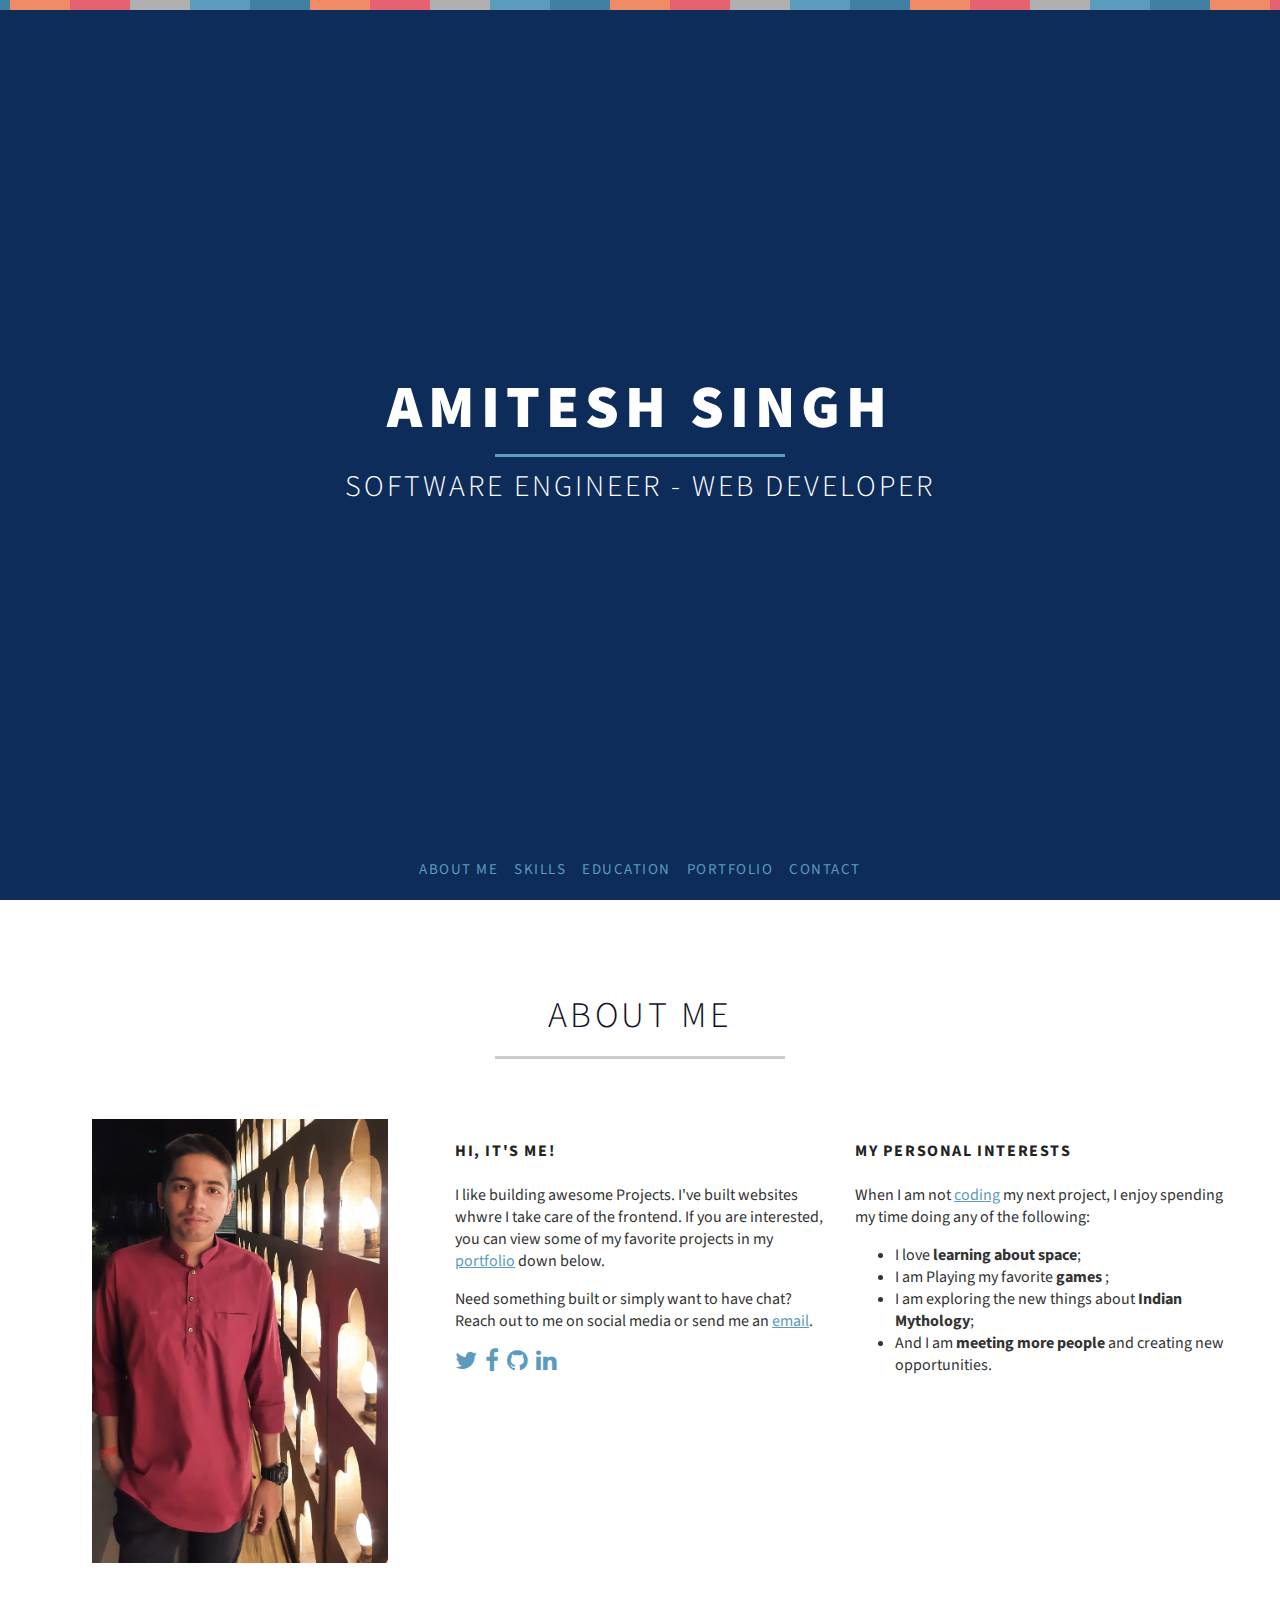
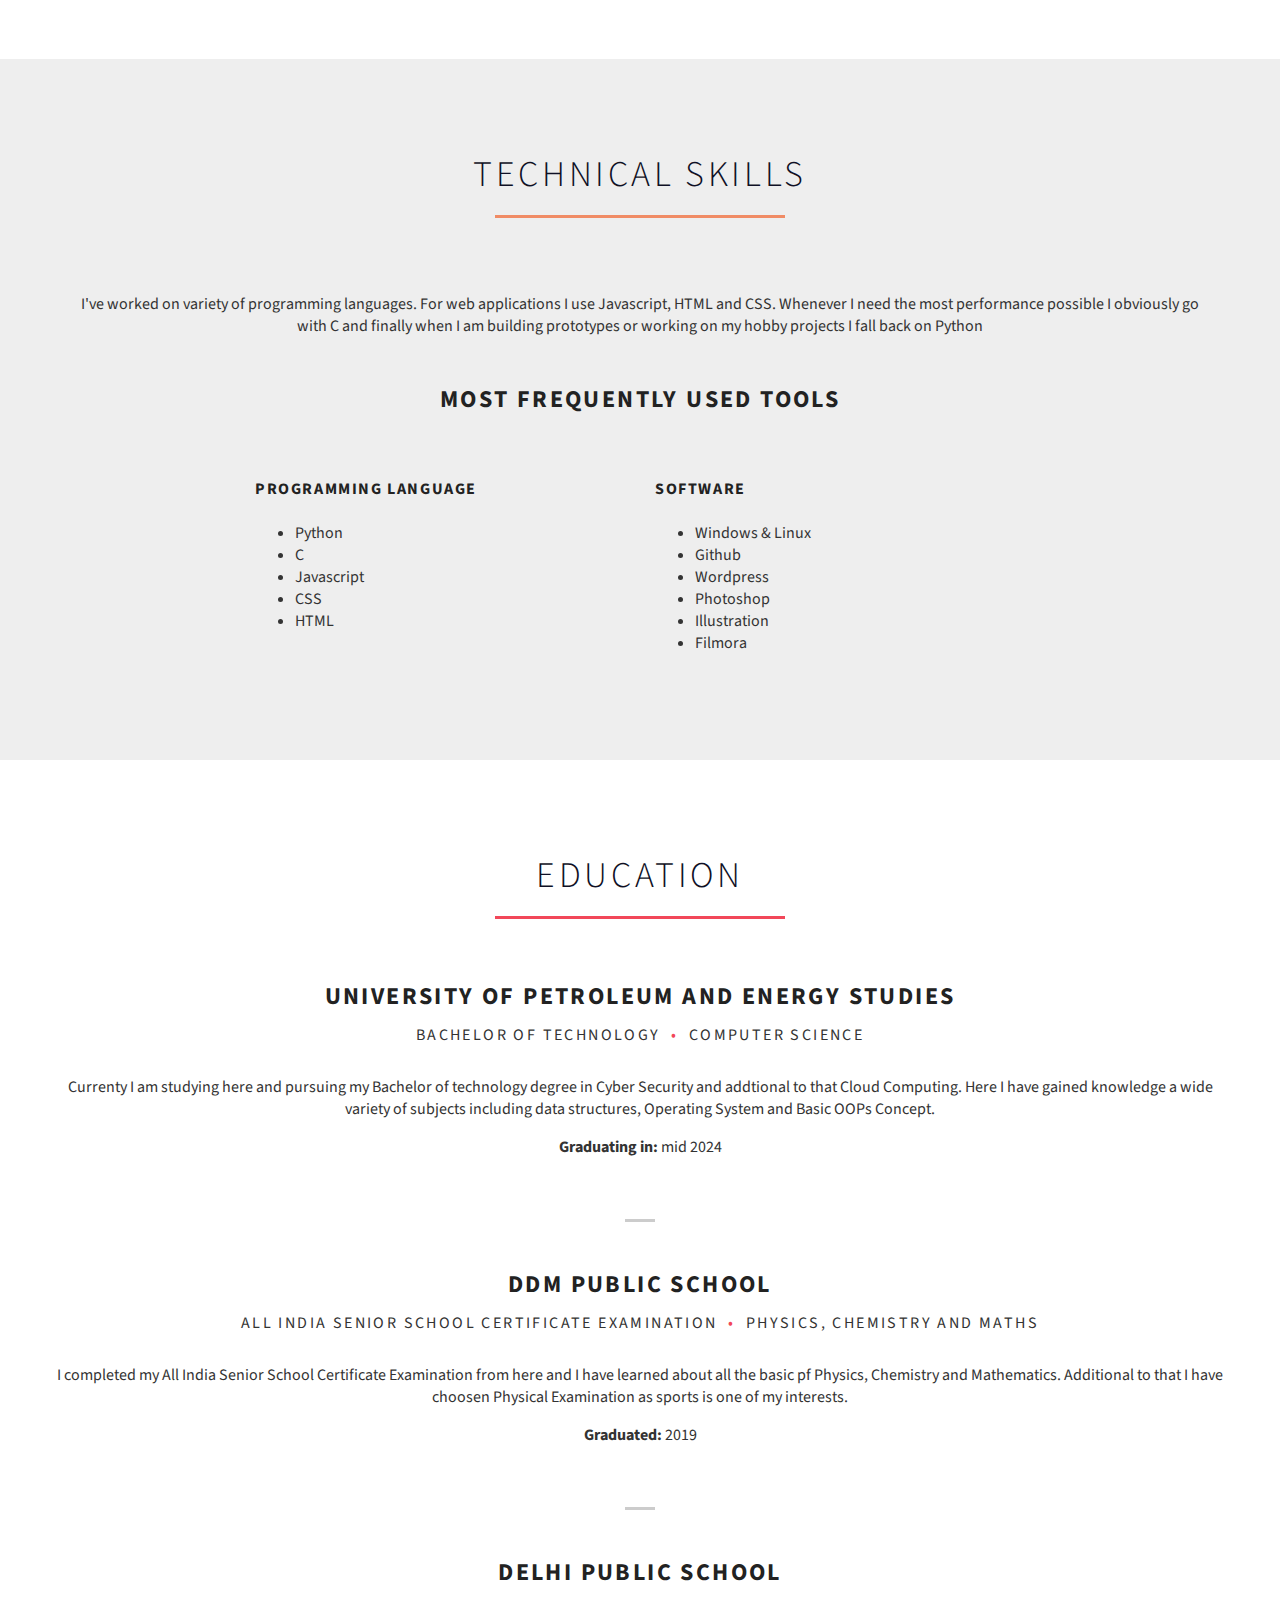
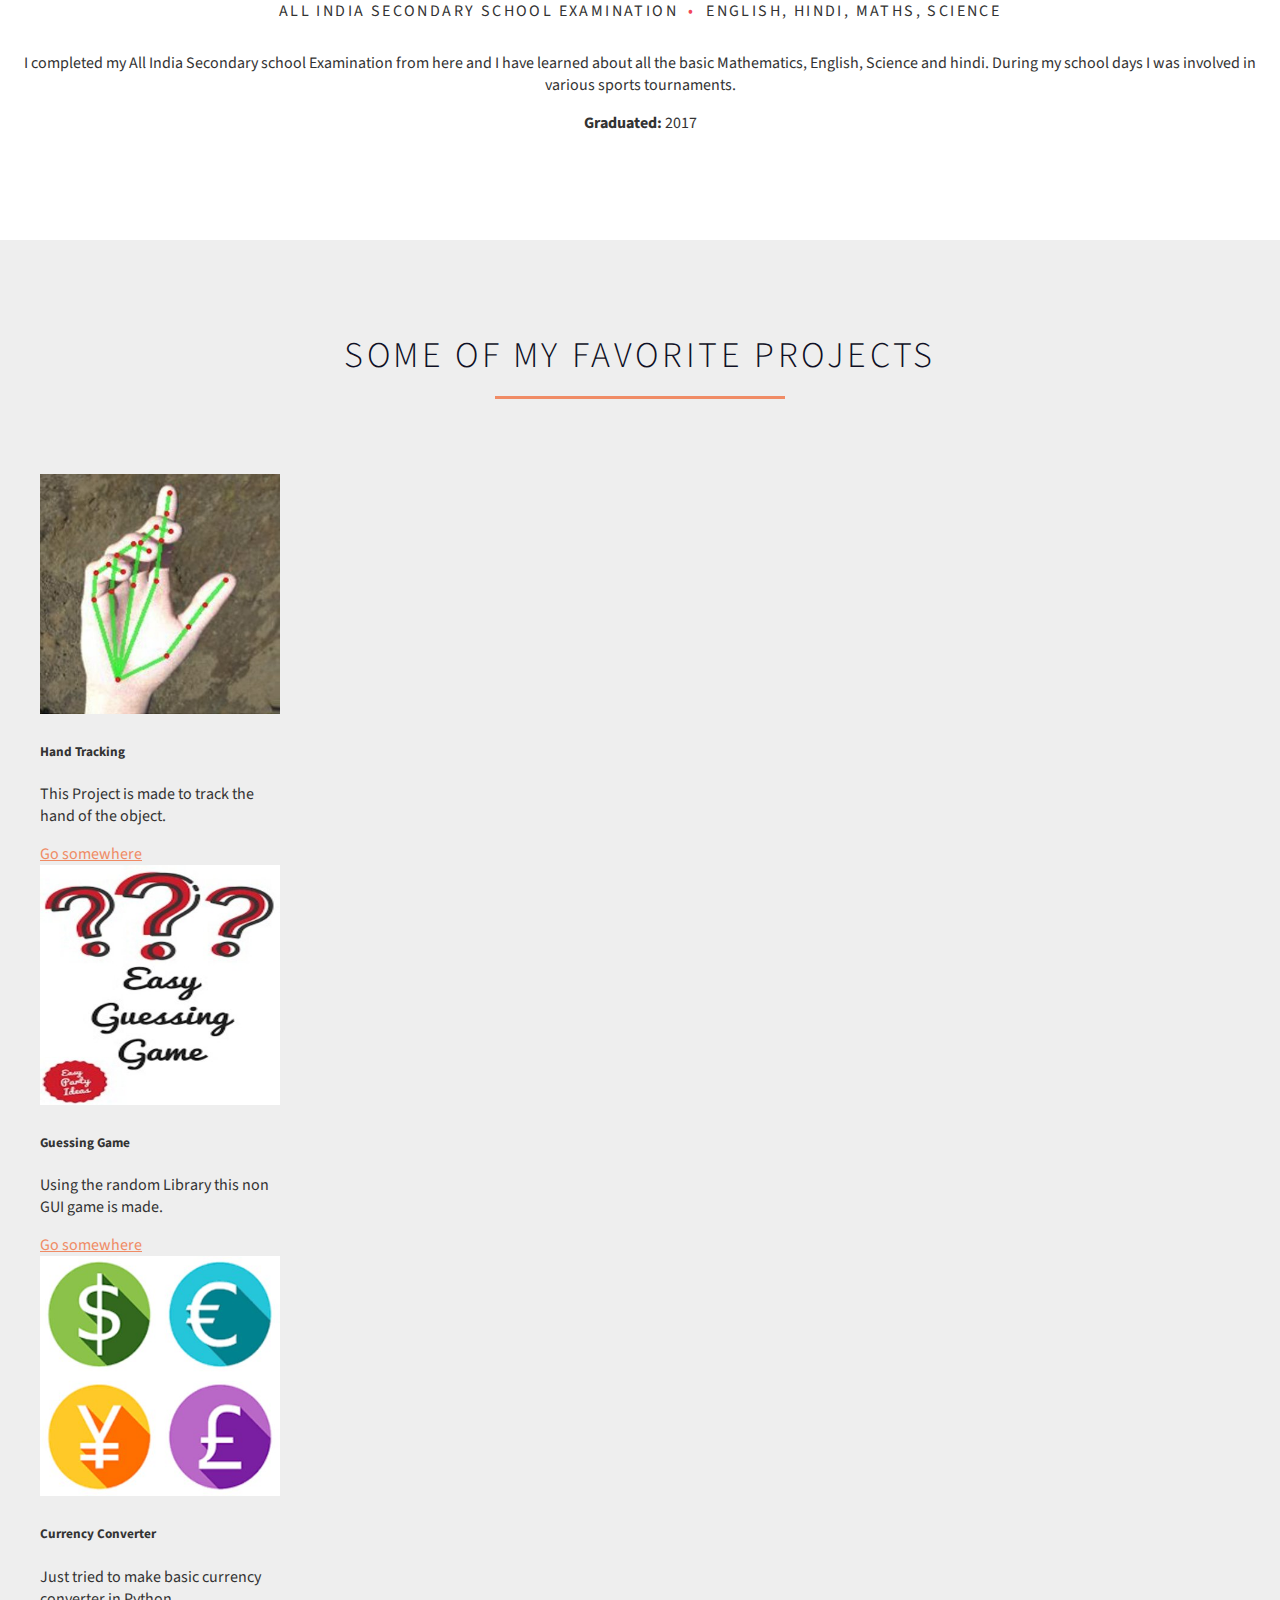
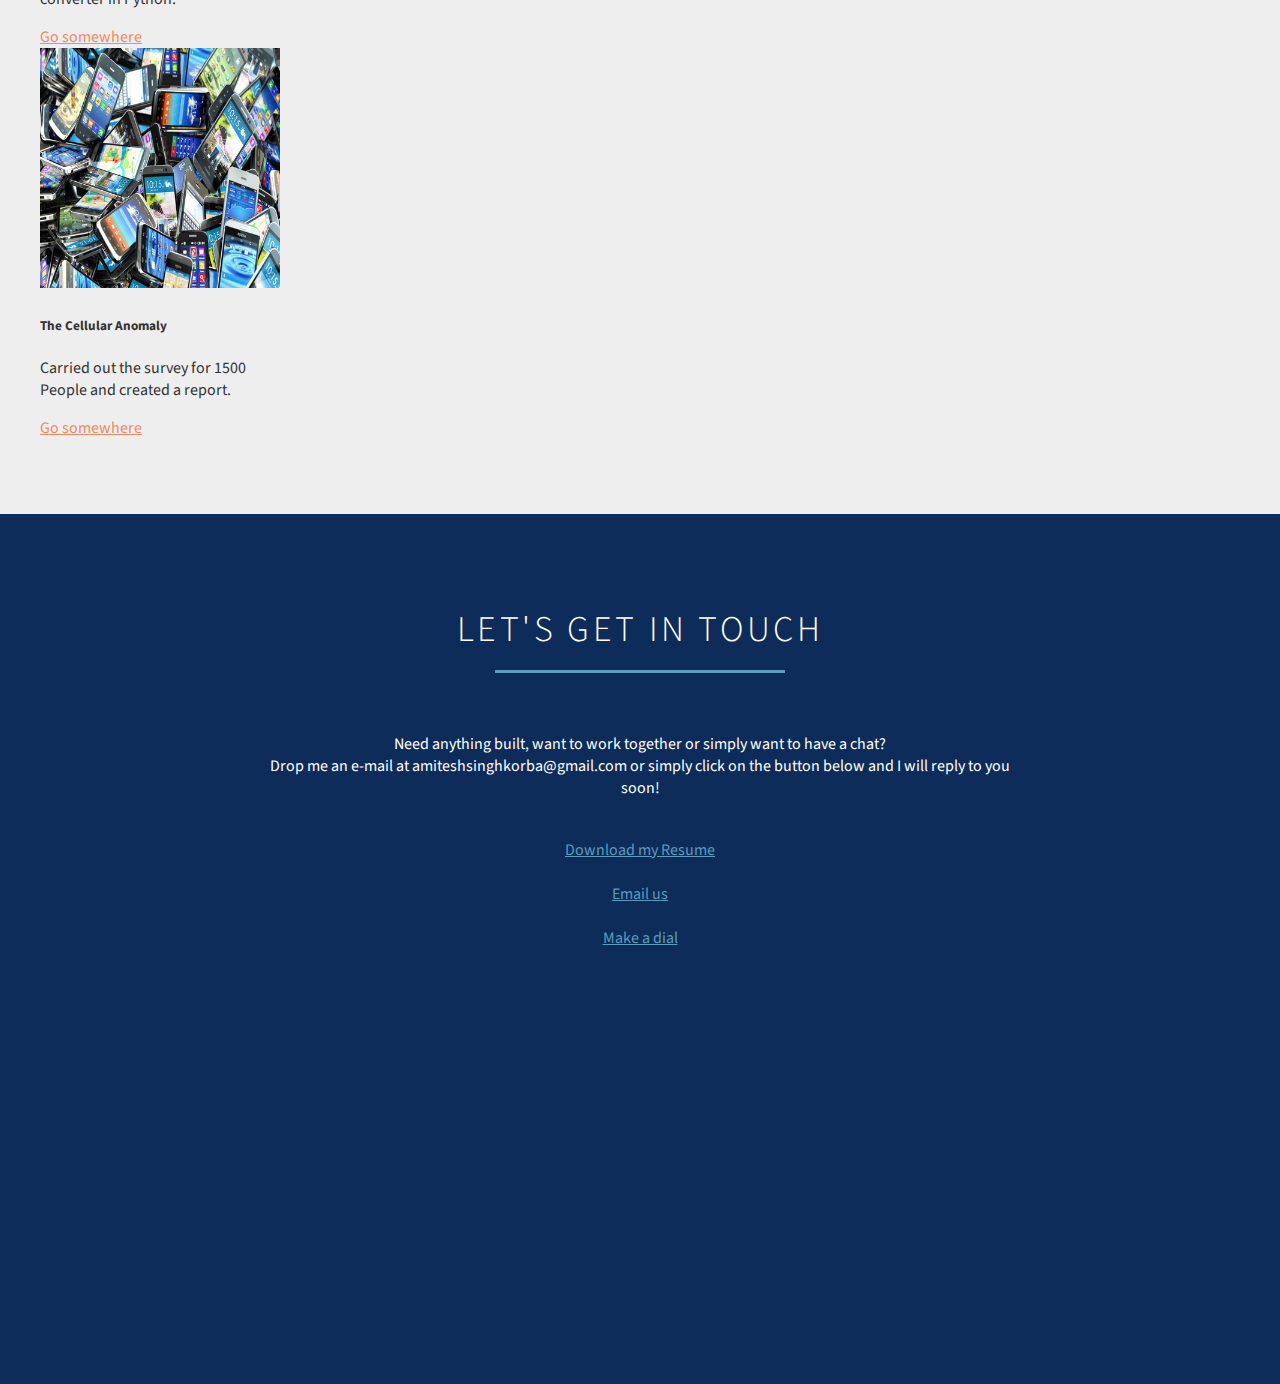
==== index.html @ e97c6737 "Add files via upload" ====
<!DOCTYPE html>
<html lang="en-US" prefix="og: https://ogp.me/ns#">
<meta http-equiv="content-type" content="text/html;charset=UTF-8" />

<head>
	<meta http-equiv="X-UA-Compatible" content="IE=edge">
	<link
		href='https://fonts.googleapis.com/css?family=Source+Sans+Pro:300,400,600,700,900,300italic,400italic,600italic,700italic,900italic'
		rel='stylesheet' type='text/css'>
	<title>Amitesh Singh</title>
	<meta name="viewport" content="width=device-width, initial-scale=1.0">
	<meta http-equiv="Content-Type" content="text/html; charset=UTF-8">
	<meta name="author" content="Amitesh Singh">
	<meta name="description"
		content="This is my personal online portfolio website with all my favorite projects I have done.">
	<meta name="keywords"
		content="portfolio, software, engineer, showcase, kaiwa, projects, jordy, ruiter, about, skills, experience, education, contact">

	<meta name="language" content="english">
	<meta name="og:title" content="Amitesh Singh - Software Engineer Online Portfolio">
	<link href="https://cdn.jsdelivr.net/npm/bootstrap@5.0.1/dist/css/bootstrap.min.css" rel="stylesheet"
		integrity="sha384-+0n0xVW2eSR5OomGNYDnhzAbDsOXxcvSN1TPprVMTNDbiYZCxYbOOl7+AMvyTG2x" crossorigin="anonymous">
	<link rel="alternate" href="index.html" hreflang="en" />
	<link rel="alternate" href="ko/index.html" hreflang="ko" />
	<link rel="stylesheet" href="assets/css/normalize.css" media="screen">
	<link rel="stylesheet" href="assets/css/qbkl-grid.css" media="screen">
	<link rel="stylesheet" href="assets/css/style-en.css" media="screen">
	<link rel="stylesheet" href="assets/font-awesome/css/font-awesome.min.css">
	<link rel="stylesheet" href="assets/css/ladda-themeless.min.css">
	<link rel="stylesheet" href="assets/js/magnific/jquery.magnific-popup.css" media="screen">
</head>

<body>
	<div class="top-decorations">
	</div>
	<section id="intro" class="fx-backstretch">
		<div class="info">
			<div class="container">
				<div class="row">
					<div class="col-full">
						<h1>Amitesh Singh</h1>
					</div>
				</div>
				<div class="row">
					<div class="col-1-4 centered line"></div>
				</div>
				<div class="row">
					<div class="col-full">
						<h4>Software Engineer - Web Developer</h4>
					</div>
				</div>
			</div>
		</div>
		<nav id="nav">
			<ul class="clearfix">
				<li><a href="#aboutme"><span>About </span>me</a></li>
				<li><a href="#skills">Ski<span>lls</span></a></li>
				<!-- <li><a href="#experience">Exp<span>erience</span></a></li> -->
				<li><a href="#education">Edu<span>cation</span></a></li>
				<li><a href="#portfolio">Por<span>tfolio</span></a></li>
				<li><a href="#contact">Con<span>tact</span></a></li>
			</ul>
		</nav>
	</section>
	<section id="aboutme" class="section">
		<div class="container">
			<div class="row">
				<div class="col-full">
					<h2 class="section-title">About me</h2>
					<div class="centered line"></div>
				</div>
			</div>
			<div class="row section-content">
				<div class="col-1-3" style="text-align: center;">
					<img alt="This is me!" style="height: 444px;" src="assets/img/photo.jpeg" />
				</div>
				<div class="col-1-3">
					<h4>Hi, It's me!</h4>
					<p>I like building awesome Projects. I've built websites whwre I take care of the frontend. If you
						are interested, you can view some of my favorite projects in my <a
							href="#portfolio">portfolio</a> down below.</p>
					<p>Need something built or simply want to have chat? Reach out to me on social media or send me an
						<a href="#contact">email</a>.
					</p>
					<ul class="social-links clearfix">
						<li><a href="https://www.twitter.com/theamiteshsingh" target="_blank" title="Twitter"><i
									class="fa fa-twitter"></i></a></li>
						<li><a href="https://www.facebook.com/thamiteshsingh" target="_blank" title="Facebook"><i
									class="fa fa-facebook"></i></a></li>
						<li><a href="https://www.github.com/theamiteshsingh" target="_blank" title="Github"><i
									class="fa fa-github"></i></a></li>
						<li><a href="https://www.linkedin.com/in/theamiteshsingh" target="_blank" title="LinkedIn"><i
									class="fa fa-linkedin"></i></a></li>
					</ul>
				</div>
				<div class="col-1-3">
					<h4>My personal interests</h4>
					<p>When I am not <a href="#skills">coding</a> my next project, I enjoy spending my time doing any of
						the following:</p>
					<ul>
						<li>I love <strong>learning about space</strong>;</li>
						<li>I am Playing my favorite <strong>games</strong> ;</li>
						<li>I am exploring the new things about<strong> Indian Mythology</strong>;</li>
						<li>And I am <strong>meeting more people</strong> and creating new opportunities.</li>
					</ul>
				</div>
			</div>
		</div>
	</section>
	<section id="skills" class="section-alt">
		<div class="container">
			<div class="row">
				<div class="col-full">
					<h2 class="section-title">Technical Skills</h2>
					<div class="centered line"></div>
				</div>
			</div>
			<div class="row section-content">
				<div class="skill-container">
					<div class="col-full">
						<div class="col-full text-center">I've worked on variety of programming languages. For web
							applications I use Javascript, HTML and CSS. Whenever I need the most performance possible I
							obviously go with C and finally when I am building prototypes or working on my hobby
							projects I fall back on Python</div>
					</div>
					<div class="col-full skill-container">
						<h3>Most frequently used tools</h3>
					</div>
					<div class="col-2-3 col-wrap centered skill-container">
						<div class="col-1-2">
							<h4>Programming Language</h4>
							<ul>
								<li>Python</li>
								<li>C</li>
								<li>Javascript</li>
								<li>CSS</li>
								<li>HTML</li>
							</ul>
						</div>
						<div class="col-1-2">
							<h4>Software</h4>
							<ul>
								<li>Windows & Linux</li>
								<li>Github</li>
								<li>Wordpress</li>
								<li>Photoshop</li>
								<li>Illustration</li>
								<li>Filmora</li>
							</ul>
						</div>
					</div>
				</div>
			</div>
	</section>
	<!-- <section id="experience" class="section">
<div class="container">
<div class="row">
<div class="col-full"> 
<h2 class="section-title">Work Experience</h2>
<div class="centered line"></div>
</div>
</div>
<div class="row section-content">
<div class="job">
<div class="col-full">
<h3>DevOps Software Engineer</h3>
<div class="job-attributions">Big data <span class="bullet">&bull;</span> Data analysis <span class="bullet">&bull;</span> Backend development</div>
</div>
<div class="col-full text-center">I've held three different positions in this company. From part-time employee to full time intern and now finally as a full time employee in the data division. I am responsible for the extraction of high quality data from the web. I develop software that extracts information from the unstructured deep web and that converts it into a structured format for further data analysis.</div>
<div class="row">
<div class="col-2-3 col-wrap centered">
<div class="col-1-2 job-company"><strong>Company:</strong> <a href="http://www.coosto.com/en/" target="_blank">Coosto</a></div>
<div class="col-1-2 job-period"><strong>Period:</strong> November 2011 - Present</div>
</div>
</div>
<div class="row">
<div class="col-2-3 col-wrap centered gallery">
<div class="col-1-4 job-project"><a href="assets/img/coosto-big-1.jpg" title="Trending topics across the web."><img src="assets/img/coosto-thumb-1.png" alt="Trending topics across the web."></a></div>
<div class="col-1-4 job-project"><a href="assets/img/coosto-big-2.jpg" title="GPS features with social media."><img src="assets/img/coosto-thumb-2.png" alt="GPS features with social media."></a></div>
<div class="col-1-4 job-project"><a href="assets/img/coosto-big-3.jpg" title="Brand comparisons with Coosto."><img src="assets/img/coosto-thumb-3.png" alt="Brand comparisons with Coosto."></a></div>
<div class="col-1-4 job-project"><a href="assets/img/coosto-big-4.jpg" title="Monitor everything in a convenient dashboard."><img src="assets/img/coosto-thumb-4.png" alt="Monitor everything in a convenient dashboard."></a></div>
</div>
</div>
</div>
<div class="separator"></div>
<div class="row job">
<div class="col-full">
<h3>Freelance Web Developer</h3>
<div class="job-attributions">Web development <span class="bullet">&bull;</span> UI design <span class="bullet">&bull;</span> Custom solutions</div>
</div>
<div class="col-full text-center">When I turned 18 I finally launched my own sole proprietorship, Kaiwa-Projects. This has allowed me to do a wide variety of freelance jobs. Most of the freelance jobs were custom solutions such as customer management systems, online hotel or guesthouse booking systems or lead generation applications.</div>
<div class="row">
<div class="col-2-3 col-wrap centered">
<div class="col-1-2 job-company"><strong>Company:</strong> <a href="javascript:return;">Kaiwa-Projects</a></div>
<div class="col-1-2 job-period"><strong>Period:</strong> November 2009 - Present</div>
</div>
</div>
<div class="row">
<div class="col-2-3 col-wrap centered gallery">
<div class="col-1-4 job-project"><a href="assets/img/kaiwa-big-1.jpg" title="Kubed, the Kubernetes cluster manager I built."><img src="assets/img/kaiwa-thumb-1.png" alt="Kubed, the Kubernetes cluster manager I built."></a></div>
<div class="col-1-4 job-project"><a href="assets/img/kaiwa-big-2.jpg" title="A custom developed Customer Management System for a driveways company."><img src="assets/img/kaiwa-thumb-2.png" alt="A custom developed Customer Management System for a driveways company."></a></div>
<div class="col-1-4 job-project"><a href="assets/img/kaiwa-big-3.jpg" title="Lead Generation Admin System, both front-end and back-end."><img src="assets/img/kaiwa-thumb-3.png" alt="Lead Generation Admin System, both front-end and back-end."></a></div>
<div class="col-1-4 job-project"><a href="assets/img/kaiwa-big-4.jpg" title="A small website to learn Korean gaming terms for fun using the Hearthstone cards database."><img src="assets/img/kaiwa-thumb-4.png" alt="A small website to learn Korean gaming terms for fun using the Hearthstone cards database."></a></div>
</div>
</div>
</div>
<div class="separator"></div>
<div class="row job">
<div class="col-full">
<h3>Intern Programmer</h3>
<div class="job-attributions">Logistics <span class="bullet">&bull;</span> C# development <span class="bullet">&bull;</span> Process optimization</div>
</div>
<div class="col-full text-center">At Bauhuis I did my graduation internship. During my time there, I developed multiple applications ranging from a logistics application to a set of applications for process optimization. The logistics application was a web interface to better plan in and outgoing deliveries and the process optimization applications automated the manual labor of collecting and printing spare part lists of complete industrial plant drawings, it decreased 2 days of work into a single mouse click.</div>
<div class="row">
<div class="col-2-3 col-wrap centered">
<div class="col-1-2 job-company"><strong>Company:</strong> <a href="http://www.bauhuis.com/" target="_blank">Bauhuis</a></div>
<div class="col-1-2 job-period"><strong>Period:</strong> February 2010 - August 2010</div>
</div>
</div>
</div>
</div>
</div>
</section> -->
	<section id="education" class="section">
		<div class="container">
			<div class="row">
				<div class="col-full">
					<h2 class="section-title">Education</h2>
					<div class="centered line"></div>
				</div>
			</div>
			<div class="row section-content">
				<div class="row school">
					<div class="col-full">
						<h3>University Of Petroleum and Energy Studies</h3>
						<div class="school-meta">Bachelor of Technology <span class="bullet">&bull;</span> Computer
							Science</div>
					</div>
					<div class="col-full text-center">
						Currenty I am studying here and pursuing my Bachelor of technology degree in Cyber Security and
						addtional to that Cloud Computing. Here I have gained knowledge a wide variety of subjects
						including data structures, Operating System and Basic OOPs Concept.
						<p><strong>Graduating in:</strong> mid 2024</p>
					</div>
				</div>
				<div class="separator"></div>
				<div class="row school">
					<div class="col-full">
						<h3>DDM Public school</h3>
						<div class="school-meta">All India Senior School Certificate Examination <span
								class="bullet">&bull;</span> Physics, Chemistry and Maths</div>
					</div>
					<div class="col-full text-center">
						I completed my All India Senior School Certificate Examination from here and I have learned
						about all the basic pf Physics, Chemistry and Mathematics. Additional to that I have choosen
						Physical Examination as sports is one of my interests.
						<p><strong>Graduated:</strong> 2019</p>
					</div>
				</div>
			</div>
		</div>
		<div class="separator"></div>
		<div class="row school">
			<div class="col-full">
				<h3>Delhi Public School</h3>
				<div class="school-meta">All India Secondary School Examination <span class="bullet">&bull;</span>
					English, Hindi, Maths, Science</div>
			</div>
			<div class="col-full text-center">
				I completed my All India Secondary school Examination from here and I have learned about all the basic
				Mathematics, English, Science and hindi. During my school days I was involved in various sports
				tournaments.
				<p><strong>Graduated:</strong> 2017</p>
			</div>
		</div>
		</div>
		</div>
	</section>
	<section id="portfolio" class="section-alt">
		<div class="container">
			<div class="row">
				<div class="col-full">
					<h2 class="section-title">Some of my favorite projects</h2>
					<div class="centered line"></div>
				</div>
			</div>
			<div class="row section-content">
				<div class="row">
					<div class="col-full">
					</div>
				</div>
				<div class="col-sm-3 py-3 py-sm-0">
					<div class="card" style="width: 15rem;">
						<img class="card-img-top" src="assets/img/project-big-1.jpg" alt="Card image cap">
						<div class="card-body">
							<h5 class="card-title">Hand Tracking</h5>
							<p class="card-text">This Project is made to track the hand of the object.</p>
							<a href="https://github.com/theamiteshsingh/hand_tracking" target="_blank"
								class="btn btn-primary">Go somewhere</a>
						</div>
					</div>
				</div>
				<div class="col-sm-3 py-3 py-sm-0">
					<div class="card" style="width: 15rem;">
						<img class="card-img-top" src="assets/img/project-big-2.jpg" alt="Card image cap">
						<div class="card-body">
							<h5 class="card-title">Guessing Game</h5>
							<p class="card-text">Using the random Library this non GUI game is made.</p>
							<a href="https://github.com/theamiteshsingh/GuessingGame" target="_blank"
								class="btn btn-primary">Go somewhere</a>
						</div>
					</div>
				</div>
				<div class="col-sm-3 py-3 py-sm-0">
					<div class="card" style="width: 15rem;">
						<img class="card-img-top" src="assets/img/project-big-3.jpg" alt="Card image cap">
						<div class="card-body">
							<h5 class="card-title">Currency Converter</h5>
							<p class="card-text">Just tried to make basic currency converter in Python.</p>
							<a href="https://github.com/theamiteshsingh/Currency-Convertor" target="_blank"
								class="btn btn-primary">Go somewhere</a>
						</div>
					</div>
				</div>
				<div class="col-sm-3 py-3 py-sm-0">
					<div class="card" style="width: 15rem;">
						<img class="card-img-top" src="assets/img/project-big-4.jpg" alt="Card image cap">
						<div class="card-body">
							<h5 class="card-title">The Cellular Anomaly</h5>
							<p class="card-text">Carried out the survey for 1500 People and created a report.</p>
							<a href="https://github.com/theamiteshsingh/The_Cellular_Anomaly" target="_blank"
								class="btn btn-primary">Go somewhere</a>
						</div>
					</div>
				</div>

				<!-- <div class="row projects gallery">
<div class="col-1-6 project port-application"><a href="assets/img/project-big-1.jpg" title="C# ImageViewer UserControl open-source available on CodeProject."><img src="assets/img/project-thumb-1.png" alt="C# ImageViewer UserControl open-source available on CodeProject."></a></div>
<div class="col-1-6 project port-game"><a href="assets/img/project-big-2.jpg" title="Super Puzzle Platformer is a Unity game developed in 14 days."><img src="assets/img/project-thumb-2.png" alt="Super Puzzle Platformer is a Unity game developed in 14 days."></a></div>
<div class="col-1-6 project port-game"><a href="assets/img/project-big-3.jpg" title="Super Puzzle Platformer is a Unity game developed in 14 days."><img src="assets/img/project-thumb-3.png" alt="Super Puzzle Platformer is a Unity game developed in 14 days."></a></div>
<div class="col-1-6 project port-game"><a href="assets/img/project-big-4.jpg" title="Oculus Rift game developed during a Global Game Jam."><img src="assets/img/project-thumb-4.png" alt="Oculus Rift game developed during a Global Game Jam."></a></div> -->
				<!-- <div class="col-1-6 project port-game"><a href="assets/img/project-big-5.jpg" title="Oculus Rift game developed during a Global Game Jam."><img src="assets/img/project-thumb-5.png" alt="Oculus Rift game developed during a Global Game Jam."></a></div>
<div class="col-1-6 project port-application"><a href="assets/img/project-big-6.jpg" title="Software Rasterizer"><img src="assets/img/project-thumb-6.png" alt="Software Rasterizer"></a></div>
<div class="col-1-6 project port-web"><a href="assets/img/kaiwa-big-1.jpg" title="Kubed, the Kubernetes cluster manager I built."><img src="assets/img/kaiwa-thumb-1.png" alt="Kubed, the Kubernetes cluster manager I built."></a></div>
<div class="col-1-6 project port-web"><a href="assets/img/kaiwa-big-2.jpg" title="A custom developed Customer Management System for a driveways company."><img src="assets/img/kaiwa-thumb-2.png" alt="A custom developed Customer Management System for a driveways company."></a></div>
<div class="col-1-6 project port-web"><a href="assets/img/kaiwa-big-3.jpg" title="Lead Generation Admin System, both front-end and back-end."><img src="assets/img/kaiwa-thumb-3.png" alt="Lead Generation Admin System, both front-end and back-end."></a></div>
<div class="col-1-6 project port-web"><a href="assets/img/kaiwa-big-4.jpg" title="A small website to learn Korean gaming terms for fun using the Hearthstone cards database."><img src="assets/img/kaiwa-thumb-4.png" alt="A small website to learn Korean gaming terms for fun using the Hearthstone cards database."></a></div> -->
			</div>
		</div>
		</div>
	</section>
	<section id="contact" class="section">
		<div class="container">
			<div class="row">
				<div class="col-full">
					<h2 class="section-title">Let's get in touch</h2>
					<div class="centered line"></div>
				</div>
			</div>
			<div class="row section-content">
				<div class="col-2-3 col-wrap centered text-center">
					<div class="row">
						<div class="col-full" style="margin-bottom: 25px;">
							Need anything built, want to work together or simply want to have a chat?<br />Drop me an
							e-mail at amiteshsinghkorba@gmail.com or simply click on the button below and I will reply
							to you soon! <input type="hidden" id="thank_you" value="Thank you for contacting me!" />
						</div>
					</div>

					<a href="#" class="btn btn-primary btn-lg" role="button">Download my Resume</a>
					<br>
					<br>
					<a href="mailto: amiteshsinghkorba@gmail.com" class="btn btn-primary btn-lg" role="button">Email
						us</a>
					<br>
					<br>
					<a href="Tel: 8529606022" class="btn btn-primary btn-lg" role="button">Make a dial</a>
	</section>
	<script src="https://cdn.jsdelivr.net/npm/bootstrap@5.0.1/dist/js/bootstrap.bundle.min.js"
		integrity="sha384-gtEjrD/SeCtmISkJkNUaaKMoLD0//ElJ19smozuHV6z3Iehds+3Ulb9Bn9Plx0x4"
		crossorigin="anonymous"></script>
	<script src="https://cdn.jsdelivr.net/npm/@popperjs/core@2.9.2/dist/umd/popper.min.js"
		integrity="sha384-IQsoLXl5PILFhosVNubq5LC7Qb9DXgDA9i+tQ8Zj3iwWAwPtgFTxbJ8NT4GN1R8p"
		crossorigin="anonymous"></script>
	<script src="https://cdn.jsdelivr.net/npm/bootstrap@5.0.1/dist/js/bootstrap.min.js"
		integrity="sha384-Atwg2Pkwv9vp0ygtn1JAojH0nYbwNJLPhwyoVbhoPwBhjQPR5VtM2+xf0Uwh9KtT"
		crossorigin="anonymous"></script>
	<script data-cfasync="false" src="cdn-cgi/scripts/5c5dd728/cloudflare-static/email-decode.min.js"></script>
	<script src="assets/js/jquery-1.10.2.min.js"></script>
	<script src="assets/js/jquery-migrate-1.2.1.min.js"></script>
	<script src="assets/js/jquery.mixitup.min.js"></script>
	<script src="assets/js/magnific/jquery.magnific-popup.min.js"></script>
	<script src="assets/js/jquery.sticky.js"></script>
	<script src="assets/js/jquery.backstretch.min.js"></script>
	<script src="assets/js/jquery.scrollto.min.js"></script>
	<script src="assets/js/jquery.nav.js"></script>
	<script src="assets/js/respond.min.js"></script>
	<!--[if lt IE 9]>
		<script src="/assets/js/excanvas.js"></script>
		<![endif]-->
	<script src="assets/js/custom.curriculum.js" type="text/javascript"></script>
	<script src="assets/js/spin.min.js" type="text/javascript"></script>
	<script src="assets/js/ladda.min.js" type="text/javascript"></script>
	<script src="assets/js/form.js" type="text/javascript"></script>
	<script type="application/ld+json">
			{
				"@context": { 
					"schema": "http://schema.org",
					"@language": "en"
				},
				"@graph": [
					{
						"@id": "https://www.kaiwa-projects.com/#graphs-jordy",
						"@type": "schema:Person",
						"name": "Amitesh Singh",
						"jobTitle": "Software Engineer",
						"email": "
						amiteshsinghkorba@gmail.com",
						"familyName": "Ruiter",
						"nationality": "NL",
						"telephone": "+31630522924",
						"url": "https://www.kaiwa-projects.com/",
						"address": {
							"@type": "schema:PostalAddress",
							"streetAddress": "Kalkoenstraat 2",
							"addressCountry": "NL",
							"addressLocality": "Breda",
							"postalCode": "4815GK"
						}
					},
					{
						"@id": "https://www.kaiwa-projects.com/#graphs-coosto",
						"@type": "schema:LocalBusiness",
						"name": "Coosto",
						"employee": "https://www.kaiwa-projects.com/#graphs-jordy",
						"telephone": "+31402492700",
						"logo": "http://www.coosto.com/assets/img/brand.png",
						"url": "http://www.coosto.com/en/",
						"address": {
							"@type": "schema:PostalAddress",
							"streetAddress": "Fellenoord 35",
							"addressCountry": "NL",
							"addressLocality": "Eindhoven",
							"postalCode": "5612AA"
						}
					},
					{
						"@id": "https://www.kaiwa-projects.com/#graphs-kaiwa-projects",
						"@type": "schema:LocalBusiness",
						"name": "Kaiwa-Projects",
						"employee": "https://www.kaiwa-projects.com/#graphs-jordy",
						"telephone": "+31630522924",
						"url": "https://www.kaiwa-projects.com/",
						"address": {
							"@type": "schema:PostalAddress",
							"streetAddress": "Kalkoenstraat 2",
							"addressCountry": "NL",
							"addressLocality": "Breda",
							"postalCode": "4815GK"
						}
					},
					{
						"@id": "https://www.kaiwa-projects.com/#graphs-bauhuis",
						"@type": "schema:LocalBusiness",
						"name": "Bauhuis",
						"telephone": "+31547281000",
						"url": "http://www.bauhuis.com/",
						"address": {
							"@type": "schema:PostalAddress",
							"streetAddress": "Wheedwarsweg 4",
							"addressCountry": "NL",
							"addressLocality": "Goor",
							"postalCode": "7471GG"
						}
					},
					{
						"@id": "https://www.kaiwa-projects.com/#graphs-nhtv",
						"@type": "schema:Organization",
						"name": "NHTV Breda",
						"alternameName": "NHTV Breda University of Applied Sciences",
						"telephone": "+31765332203",
						"url": "http://www.nhtv.nl/",
						"logo": "http://www.nhtv.nl/fileadmin/user_upload/Afbeeldingen/Algemeen/Logos/eng_logofc_uas.jpg",
						"address": {
							"@type": "schema:PostalAddress",
							"streetAddress": "Monseigneur Hopmansstraat 1",
							"addressCountry": "NL",
							"addressLocality": "Breda",
							"postalCode": "4817JT"
						}
					},
					{
						"@id": "https://www.kaiwa-projects.com/#graphs-roc",
						"@type": "schema:Organization",
						"name": "ROC Twente",
						"alternameName": "ROC van Twente",
						"telephone": "+31748525000",
						"url": "https://www.rocvantwente.nl/",
						"logo": "https://www.rocvantwente.nl/site/home/actueel/nieuws/2014/ROC-furieus-over-miljoenenboete/main/0/imageBinary/logo_roc_van_twente_240x180.jpg",
						"address": {
							"@type": "schema:PostalAddress",
							"streetAddress": "Gieterij 200",
							"addressCountry": "NL",
							"addressLocality": "Hengelo",
							"postalCode": "7553VZ"
						}
					},
					{
						"@id": "https://www.kaiwa-projects.com/#graphs-rasterizer",
						"@type": "schema:CreativeWork",
						"creator": "https://www.kaiwa-projects.com/#graphs-jordy",
						"description": "A software rasterizer built in C++.",
						"name": "Software Rasterizer",
						"alternateName": "Software Renderer",
						"image": "/assets/img/project-big-6.jpg"
					},
					{
						"@id": "https://www.kaiwa-projects.com/#graphs-super-puzzle-platformer",
						"@type": "schema:CreativeWork",
						"creator": "https://www.kaiwa-projects.com/#graphs-jordy",
						"description": "Super Puzzle Platformer HD is a HD remake of the original Flash game. This game was built using Unity and has been developed my a small team over the course of 14 days.",
						"name": "Super Puzzle Platformer HD",
						"image": "/assets/img/project-big-2.jpg"
					},
					{
						"@id": "https://www.kaiwa-projects.com/#graphs-schizophrenia",
						"@type": "schema:CreativeWork",
						"creator": "https://www.kaiwa-projects.com/#graphs-jordy",
						"description": "Schizophrenia is a small Oculus Rift game build by me and my friends during the Global Game Jam of 2014.",
						"name": "Schizophrenia",
						"image": "/assets/img/project-big-4.jpg"
					},
					{
						"@id": "https://www.kaiwa-projects.com/#graphs-kubed",
						"@type": "schema:CreativeWork",
						"creator": "https://www.kaiwa-projects.com/#graphs-jordy",
						"description": "Project Kubed is a webinterface over Kubernetes which allows users to easily launch and manage Kubernetes clusters directly from their browsers.",
						"name": "Project Kubed",
						"alternateName": "Kubed",
						"image": "/assets/img/kaiwa-big-1.jpg",
						"url": "http://kubed.kaiwa-projects.com/"
					},
					{
						"@id": "https://www.kaiwa-projects.com/#graphs-yourdrive",
						"@type": "schema:CreativeWork",
						"creator": "https://www.kaiwa-projects.com/#graphs-jordy",
						"description": "YourDrive is a custom customer management system that I built.",
						"name": "YourDrive",
						"image": "/assets/img/kaiwa-big-2.jpg"
					},
					{
						"@id": "https://www.kaiwa-projects.com/#graphs-leads",
						"@type": "schema:CreativeWork",
						"creator": "https://www.kaiwa-projects.com/#graphs-jordy",
						"description": "Connect Commercial Finance is a lead generation management system. It has both the back-end administration panel and an API-endpoint for incoming leads.",
						"name": "Connect Commercial Finance",
						"alternameName": "Leads Generation Manager",
						"image": "/assets/img/kaiwa-big-3.jpg"
					},
					{
						"@id": "https://www.kaiwa-projects.com/#graphs-kubed",
						"@type": "schema:CreativeWork",
						"creator": "https://www.kaiwa-projects.com/#graphs-jordy",
						"description": "Learning Korean through Hearthstone was a small hobby project of mine where I extracted all the cards and sounds from the game Hearthstone and used it to create a small learning portal. It has a complete bilingual cards database with flashcards and dictation exercises.",
						"name": "Learning Korean through Hearthstone",
						"alternateName": "Korean with Hearthstone",
						"image": "/assets/img/kaiwa-big-4.jpg",
						"url": "http://www.programminginkorean.com/learning-with-hearthstone/"
					}
				]				
			}
			</script>
	<script>
		(function (i, s, o, g, r, a, m) {
			i['GoogleAnalyticsObject'] = r; i[r] = i[r] || function () {
				(i[r].q = i[r].q || []).push(arguments)
			}, i[r].l = 1 * new Date(); a = s.createElement(o),
				m = s.getElementsByTagName(o)[0]; a.async = 1; a.src = g; m.parentNode.insertBefore(a, m)
		})(window, document, 'script', '../www.google-analytics.com/analytics.js', 'ga');

		ga('create', 'UA-68256909-1', 'auto');
		ga('send', 'pageview');
	</script>
</body>

<!-- Mirrored from www.kaiwa-projects.com/ by HTTrack Website Copier/3.x [XR&CO'2014], Tue, 01 Jun 2021 21:02:14 GMT -->

</html>
---- assets/css/qbkl-grid.css ----
.container{margin-left:auto;margin-right:auto;padding:0;max-width:1200px}.container:before,.container:after{content:" ";display:table}.container:after{clear:both}.column,.col-full,.col-1-2,.col-1-3,.col-2-3,.col-1-4,.col-3-4,.col-1-5,.col-2-5,.col-3-5,.col-1-6{float:left;padding:15px;-moz-box-sizing:border-box;-webkit-box-sizing:border-box;box-sizing:border-box}.col-full{width:100%}.col-1-2{width:50%}.col-1-3{width:33.33333333333333%}.col-2-3{width:66.66666666666666%}.col-1-4{width:25%}.col-3-4{width:75%}.col-1-5{width:20%}.col-2-5{width:40%}.col-3-5{width:60%}.col-1-6{width:16.666666666666664%}.row{width:100%}.row,.col-wrap{margin-left:auto;margin-right:auto;padding:0!important}.row:before,.row:after,.col-wrap:before,.col-wrap:after{content:" ";display:table}.row:after,.col-wrap:after{clear:both}@media screen and (max-width:1024px){.container{max-width:960px}.column,.col-full,.col-1-2,.col-1-3,.col-2-3,.col-1-4,.col-3-4,.col-1-5,.col-2-5,.col-3-5,.col-1-6{padding:15px}}@media screen and (max-width:800px){.container{max-width:780px}.column,.col-full,.col-1-2,.col-1-3,.col-2-3,.col-1-4,.col-3-4,.col-1-5,.col-2-5,.col-3-5,.col-1-6{padding:10px}}@media screen and (max-width:768px){.container{max-width:750px}}@media screen and (max-width:640px){.container{max-width:100%}.column,.col-full,.col-1-2,.col-1-3,.col-2-3,.col-1-4,.col-3-4,.col-1-5,.col-2-5,.col-3-5,.col-1-6{float:none;width:100%}}@media screen and (max-device-width:540px){}@media screen and (max-width:320px){}
---- assets/css/style-en.css ----
html,body{height:100%}body{font-family:source sans pro,Helvetica,Arial,sans-serif;margin:0 auto;background-color:#fff;color:#333}img{max-width:100%}a{outline:0!important;color:#5b9bbc}a:hover{text-decoration:none}a img{border:0}.bullet{padding-left:5px;padding-right:5px}.cool{font-size:.6em;line-height:1.3em;vertical-align:top}.line{display:block;width:290px;height:3px;padding:0!important;background:#ccc}.separator{width:30px;height:3px;background:#ccc;margin-left:auto;margin-right:auto;margin-top:30px;margin-bottom:30px}.text-center{text-align:center}.text-right{text-align:right}.centered{margin-left:auto;margin-right:auto;float:none}.left{float:left!important}.right{float:right!important}.section,.section-alt{margin:0 auto;padding:75px 0;position:relative}.section{background-color:#fff}.section-alt{background-color:#eee}.section-title{margin:0 0 15px;padding:0;font-size:2.25em;font-weight:300;color:#0f1025;text-transform:uppercase;display:block;text-align:center;letter-spacing:.1em}.section-title .cool{line-height:1.7em}.section-content{margin-top:30px}.section h3,.section-alt h3{font-size:1.5em;color:#222;text-transform:uppercase;letter-spacing:.1em}.section h4,.section-alt h4{font-size:1em;color:#222;text-transform:uppercase;letter-spacing:.1em}.column>:first-child{margin-top:0}input[type=text],textarea{font-family:inherit;font-size:1em;font-style:italic;width:96%;padding:0 2%;height:40px;line-height:40px;font-size:1em;background-color:#ccc;border:0;-webkit-border-radius:5px;-moz-border-radius:5px;border-radius:5px;resize:none}textarea{height:auto;line-height:1.4em;padding:2%}label{display:block;text-transform:uppercase;letter-spacing:.15em;margin-bottom:10px}label.error{margin:10px 0 0;font-size:.75em;color:#e76270}input.error,textarea.error{background-color:#ffe0d5!important}.button{display:inline-block;color:#fff!important;background-color:#5b9bbc!important;-webkit-border-radius:5px;-moz-border-radius:5px;border-radius:5px;border:none;text-transform:uppercase;text-decoration:none;letter-spacing:.15em;cursor:pointer}.button:hover{color:#fff!important;background-color:#4081a3!important}.button-small{padding:5px 10px;font-size:.875em}.button-medium{padding:10px 15px;font-size:1em}.button-large{padding:15px 20px;font-size:1.125em}#intro{width:100%;height:100%;position:relative;background-color:#0d2c5a;color:#fff}#intro .line{background-color:#5b9bbc}#intro .bullet{color:#5b9bbc}#intro a{color:#5b9bbc}.top-decorations{position:fixed;z-index:100;top:0;left:0;display:block;width:100%;height:10px;background:#5b9bbc url(../img/top-decorations.png) repeat-x top center}#nav{width:100%;height:60px;text-align:center;position:absolute;margin:0 auto}#nav-sticky-wrapper.is-sticky #nav{background-color:#0d2c5a}#nav ul{margin:0 auto;padding:0;list-style:none;display:inline-block;*display:inline}#nav ul li{padding:0 8px;line-height:60px;display:inline-block;float:left;text-transform:uppercase}#nav ul li a{display:block;font-size:.938em;letter-spacing:.1em;color:#5b9bbc;text-decoration:none}#nav ul li a:hover,#nav ul li.current a{color:#fff}.info{width:100%;height:100%;margin-bottom:-60px;text-align:center}.info .container{position:relative;top:200px}.info .container h1{margin:0;padding:0;font-size:3.75em;font-weight:900;letter-spacing:.1em;line-height:1em;text-transform:uppercase}.info .container h4{margin:0;padding:0;font-size:1.875em;font-weight:300;letter-spacing:.1em;line-height:1em;text-transform:uppercase}#profile .line{background-color:#4081a3}#profile .bullet{color:#4081a3}#profile a{color:#4081a3}.social-links{margin:0;padding:0;list-style-type:none}.social-links li{float:left;margin:0 8px 8px 0}.social-links li a{display:inline-block;text-decoration:none}.social-links li i{font-size:1.5em}#skills .line{background-color:#f08b65}.skill{text-align:center}.skill-pie{width:100%;margin:0 auto;font-size:14pt;font-weight:300}.easyPieChart canvas{margin:0 auto}.skill h3{margin-bottom:0;padding-bottom:0}#experience .line{background-color:#e76270}#experience .bullet{color:#e76270}#experience a{color:#e76270}.job h3{margin:0 0 10px;text-align:center}.skill-container h3{margin:0 0 10px;text-align:center}.job-attributions{display:block;text-align:center;text-transform:uppercase;letter-spacing:.15em}.job-period{text-align:right}.job-project{text-align:center}#education .line{background-color:#f24759}#education .bullet{color:#f24759}#education a{color:#f24759}.school h3{margin:0 0 10px;text-align:center}.school-meta{display:block;text-align:center;text-transform:uppercase;letter-spacing:.15em}#portfolio .line{background-color:#f08b65}#portfolio .bullet{color:#f08b65}#portfolio a{color:#f08b65}.project{opacity:0;display:none;text-align:center}.filters{display:block;margin:0 0 15px;padding:0;list-style-type:none;text-align:center}.filters li{color:#000;display:inline-block;cursor:pointer;text-transform:uppercase;letter-spacing:.15em}.filters li:hover,.filters li.active{color:#f08b65}.filters li:before{content:"\2022";padding:0 10px;color:#f08b65}.filters li:first-child:before{content:"";padding:0}#contact{background-color:#0d2c5a;min-height:80%;color:#fff}#contact h2,#contact h3,#contact h4{color:#fff}#contact .line{background-color:#5b9bbc}#contact .bullet{color:#5b9bbc}#contact a{color:#5b9bbc}#contact input[type=text],#contact textarea{background-color:#fff}.clearfix:after{content:".";display:block;height:0;font-size:0;clear:both;visibility:hidden}.clearfix{display:inline-block}* html .clearfix{height:1px}.clearfix{display:block}@media screen and (max-width:768px){.skill,.project{width:33.33333333333333%}.job-project{width:50%}}@media screen and (max-width:640px){.section-title{font-size:2em;line-height:1em}.info .container h1{font-size:2.3em}.info .container h4{font-size:1.5em}#nav li{font-size:.875em}#nav li a span{display:none}.line{width:200px}.job-company,.job-period{text-align:center}.skill,.job-project,.project{float:left;width:50%}.text-right{text-align:left}}@media screen and (max-width:480px){.section-content{margin-top:45px}#nav ul li{padding:0 5px}}
---- assets/css/ladda-themeless.min.css ----
/*!
 * Ladda
 * http://lab.hakim.se/ladda
 * MIT licensed
 *
 * Copyright (C) 2014 Hakim El Hattab, http://hakim.se
 */.ladda-button{position:relative}.ladda-button .ladda-spinner{position:absolute;z-index:2;display:inline-block;width:32px;height:32px;top:50%;margin-top:0;opacity:0;pointer-events:none}.ladda-button .ladda-label{position:relative;z-index:3}.ladda-button .ladda-progress{position:absolute;width:0;height:100%;left:0;top:0;background:rgba(0,0,0,0.2);visibility:hidden;opacity:0;-webkit-transition:0.1s linear all !important;-moz-transition:0.1s linear all !important;-ms-transition:0.1s linear all !important;-o-transition:0.1s linear all !important;transition:0.1s linear all !important}.ladda-button[data-loading] .ladda-progress{opacity:1;visibility:visible}.ladda-button,.ladda-button .ladda-spinner,.ladda-button .ladda-label{-webkit-transition:0.3s cubic-bezier(0.175, 0.885, 0.32, 1.275) all !important;-moz-transition:0.3s cubic-bezier(0.175, 0.885, 0.32, 1.275) all !important;-ms-transition:0.3s cubic-bezier(0.175, 0.885, 0.32, 1.275) all !important;-o-transition:0.3s cubic-bezier(0.175, 0.885, 0.32, 1.275) all !important;transition:0.3s cubic-bezier(0.175, 0.885, 0.32, 1.275) all !important}.ladda-button[data-style=zoom-in],.ladda-button[data-style=zoom-in] .ladda-spinner,.ladda-button[data-style=zoom-in] .ladda-label,.ladda-button[data-style=zoom-out],.ladda-button[data-style=zoom-out] .ladda-spinner,.ladda-button[data-style=zoom-out] .ladda-label{-webkit-transition:0.3s ease all !important;-moz-transition:0.3s ease all !important;-ms-transition:0.3s ease all !important;-o-transition:0.3s ease all !important;transition:0.3s ease all !important}.ladda-button[data-style=expand-right] .ladda-spinner{right:-6px}.ladda-button[data-style=expand-right][data-size="s"] .ladda-spinner,.ladda-button[data-style=expand-right][data-size="xs"] .ladda-spinner{right:-12px}.ladda-button[data-style=expand-right][data-loading]{padding-right:56px}.ladda-button[data-style=expand-right][data-loading] .ladda-spinner{opacity:1}.ladda-button[data-style=expand-right][data-loading][data-size="s"],.ladda-button[data-style=expand-right][data-loading][data-size="xs"]{padding-right:40px}.ladda-button[data-style=expand-left] .ladda-spinner{left:26px}.ladda-button[data-style=expand-left][data-size="s"] .ladda-spinner,.ladda-button[data-style=expand-left][data-size="xs"] .ladda-spinner{left:4px}.ladda-button[data-style=expand-left][data-loading]{padding-left:56px}.ladda-button[data-style=expand-left][data-loading] .ladda-spinner{opacity:1}.ladda-button[data-style=expand-left][data-loading][data-size="s"],.ladda-button[data-style=expand-left][data-loading][data-size="xs"]{padding-left:40px}.ladda-button[data-style=expand-up]{overflow:hidden}.ladda-button[data-style=expand-up] .ladda-spinner{top:-32px;left:50%;margin-left:0}.ladda-button[data-style=expand-up][data-loading]{padding-top:54px}.ladda-button[data-style=expand-up][data-loading] .ladda-spinner{opacity:1;top:26px;margin-top:0}.ladda-button[data-style=expand-up][data-loading][data-size="s"],.ladda-button[data-style=expand-up][data-loading][data-size="xs"]{padding-top:32px}.ladda-button[data-style=expand-up][data-loading][data-size="s"] .ladda-spinner,.ladda-button[data-style=expand-up][data-loading][data-size="xs"] .ladda-spinner{top:4px}.ladda-button[data-style=expand-down]{overflow:hidden}.ladda-button[data-style=expand-down] .ladda-spinner{top:62px;left:50%;margin-left:0}.ladda-button[data-style=expand-down][data-size="s"] .ladda-spinner,.ladda-button[data-style=expand-down][data-size="xs"] .ladda-spinner{top:40px}.ladda-button[data-style=expand-down][data-loading]{padding-bottom:54px}.ladda-button[data-style=expand-down][data-loading] .ladda-spinner{opacity:1}.ladda-button[data-style=expand-down][data-loading][data-size="s"],.ladda-button[data-style=expand-down][data-loading][data-size="xs"]{padding-bottom:32px}.ladda-button[data-style=slide-left]{overflow:hidden}.ladda-button[data-style=slide-left] .ladda-label{position:relative}.ladda-button[data-style=slide-left] .ladda-spinner{left:100%;margin-left:0}.ladda-button[data-style=slide-left][data-loading] .ladda-label{opacity:0;left:-100%}.ladda-button[data-style=slide-left][data-loading] .ladda-spinner{opacity:1;left:50%}.ladda-button[data-style=slide-right]{overflow:hidden}.ladda-button[data-style=slide-right] .ladda-label{position:relative}.ladda-button[data-style=slide-right] .ladda-spinner{right:100%;margin-left:0;left:16px}.ladda-button[data-style=slide-right][data-loading] .ladda-label{opacity:0;left:100%}.ladda-button[data-style=slide-right][data-loading] .ladda-spinner{opacity:1;left:50%}.ladda-button[data-style=slide-up]{overflow:hidden}.ladda-button[data-style=slide-up] .ladda-label{position:relative}.ladda-button[data-style=slide-up] .ladda-spinner{left:50%;margin-left:0;margin-top:1em}.ladda-button[data-style=slide-up][data-loading] .ladda-label{opacity:0;top:-1em}.ladda-button[data-style=slide-up][data-loading] .ladda-spinner{opacity:1;margin-top:0}.ladda-button[data-style=slide-down]{overflow:hidden}.ladda-button[data-style=slide-down] .ladda-label{position:relative}.ladda-button[data-style=slide-down] .ladda-spinner{left:50%;margin-left:0;margin-top:-2em}.ladda-button[data-style=slide-down][data-loading] .ladda-label{opacity:0;top:1em}.ladda-button[data-style=slide-down][data-loading] .ladda-spinner{opacity:1;margin-top:0}.ladda-button[data-style=zoom-out]{overflow:hidden}.ladda-button[data-style=zoom-out] .ladda-spinner{left:50%;margin-left:32px;-webkit-transform:scale(2.5);-moz-transform:scale(2.5);-ms-transform:scale(2.5);-o-transform:scale(2.5);transform:scale(2.5)}.ladda-button[data-style=zoom-out] .ladda-label{position:relative;display:inline-block}.ladda-button[data-style=zoom-out][data-loading] .ladda-label{opacity:0;-webkit-transform:scale(0.5);-moz-transform:scale(0.5);-ms-transform:scale(0.5);-o-transform:scale(0.5);transform:scale(0.5)}.ladda-button[data-style=zoom-out][data-loading] .ladda-spinner{opacity:1;margin-left:0;-webkit-transform:none;-moz-transform:none;-ms-transform:none;-o-transform:none;transform:none}.ladda-button[data-style=zoom-in]{overflow:hidden}.ladda-button[data-style=zoom-in] .ladda-spinner{left:50%;margin-left:-16px;-webkit-transform:scale(0.2);-moz-transform:scale(0.2);-ms-transform:scale(0.2);-o-transform:scale(0.2);transform:scale(0.2)}.ladda-button[data-style=zoom-in] .ladda-label{position:relative;display:inline-block}.ladda-button[data-style=zoom-in][data-loading] .ladda-label{opacity:0;-webkit-transform:scale(2.2);-moz-transform:scale(2.2);-ms-transform:scale(2.2);-o-transform:scale(2.2);transform:scale(2.2)}.ladda-button[data-style=zoom-in][data-loading] .ladda-spinner{opacity:1;margin-left:0;-webkit-transform:none;-moz-transform:none;-ms-transform:none;-o-transform:none;transform:none}.ladda-button[data-style=contract]{overflow:hidden;width:100px}.ladda-button[data-style=contract] .ladda-spinner{left:50%;margin-left:0}.ladda-button[data-style=contract][data-loading]{border-radius:50%;width:52px}.ladda-button[data-style=contract][data-loading] .ladda-label{opacity:0}.ladda-button[data-style=contract][data-loading] .ladda-spinner{opacity:1}.ladda-button[data-style=contract-overlay]{overflow:hidden;width:100px;box-shadow:0px 0px 0px 2000px transparent}.ladda-button[data-style=contract-overlay] .ladda-spinner{left:50%;margin-left:0}.ladda-button[data-style=contract-overlay][data-loading]{border-radius:50%;width:52px;box-shadow:0px 0px 0px 2000px rgba(0,0,0,0.8)}.ladda-button[data-style=contract-overlay][data-loading] .ladda-label{opacity:0}.ladda-button[data-style=contract-overlay][data-loading] .ladda-spinner{opacity:1}
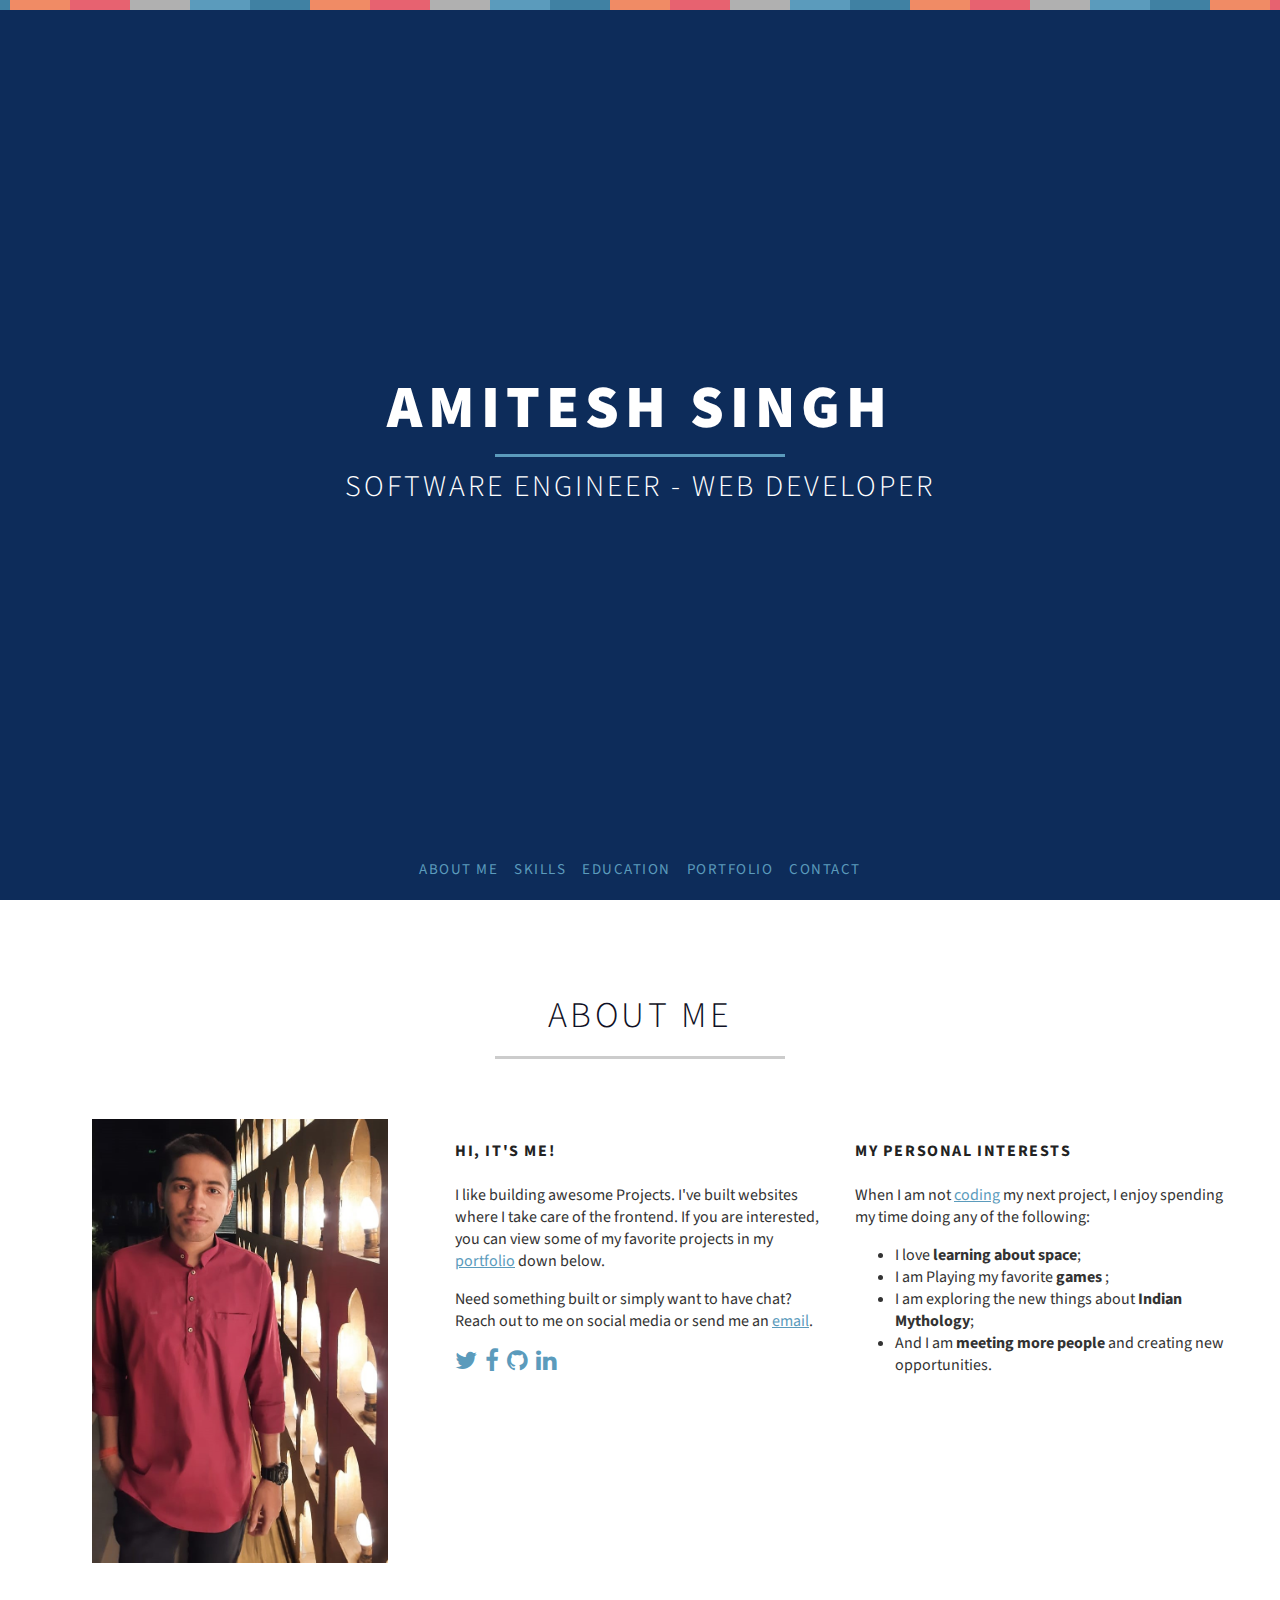
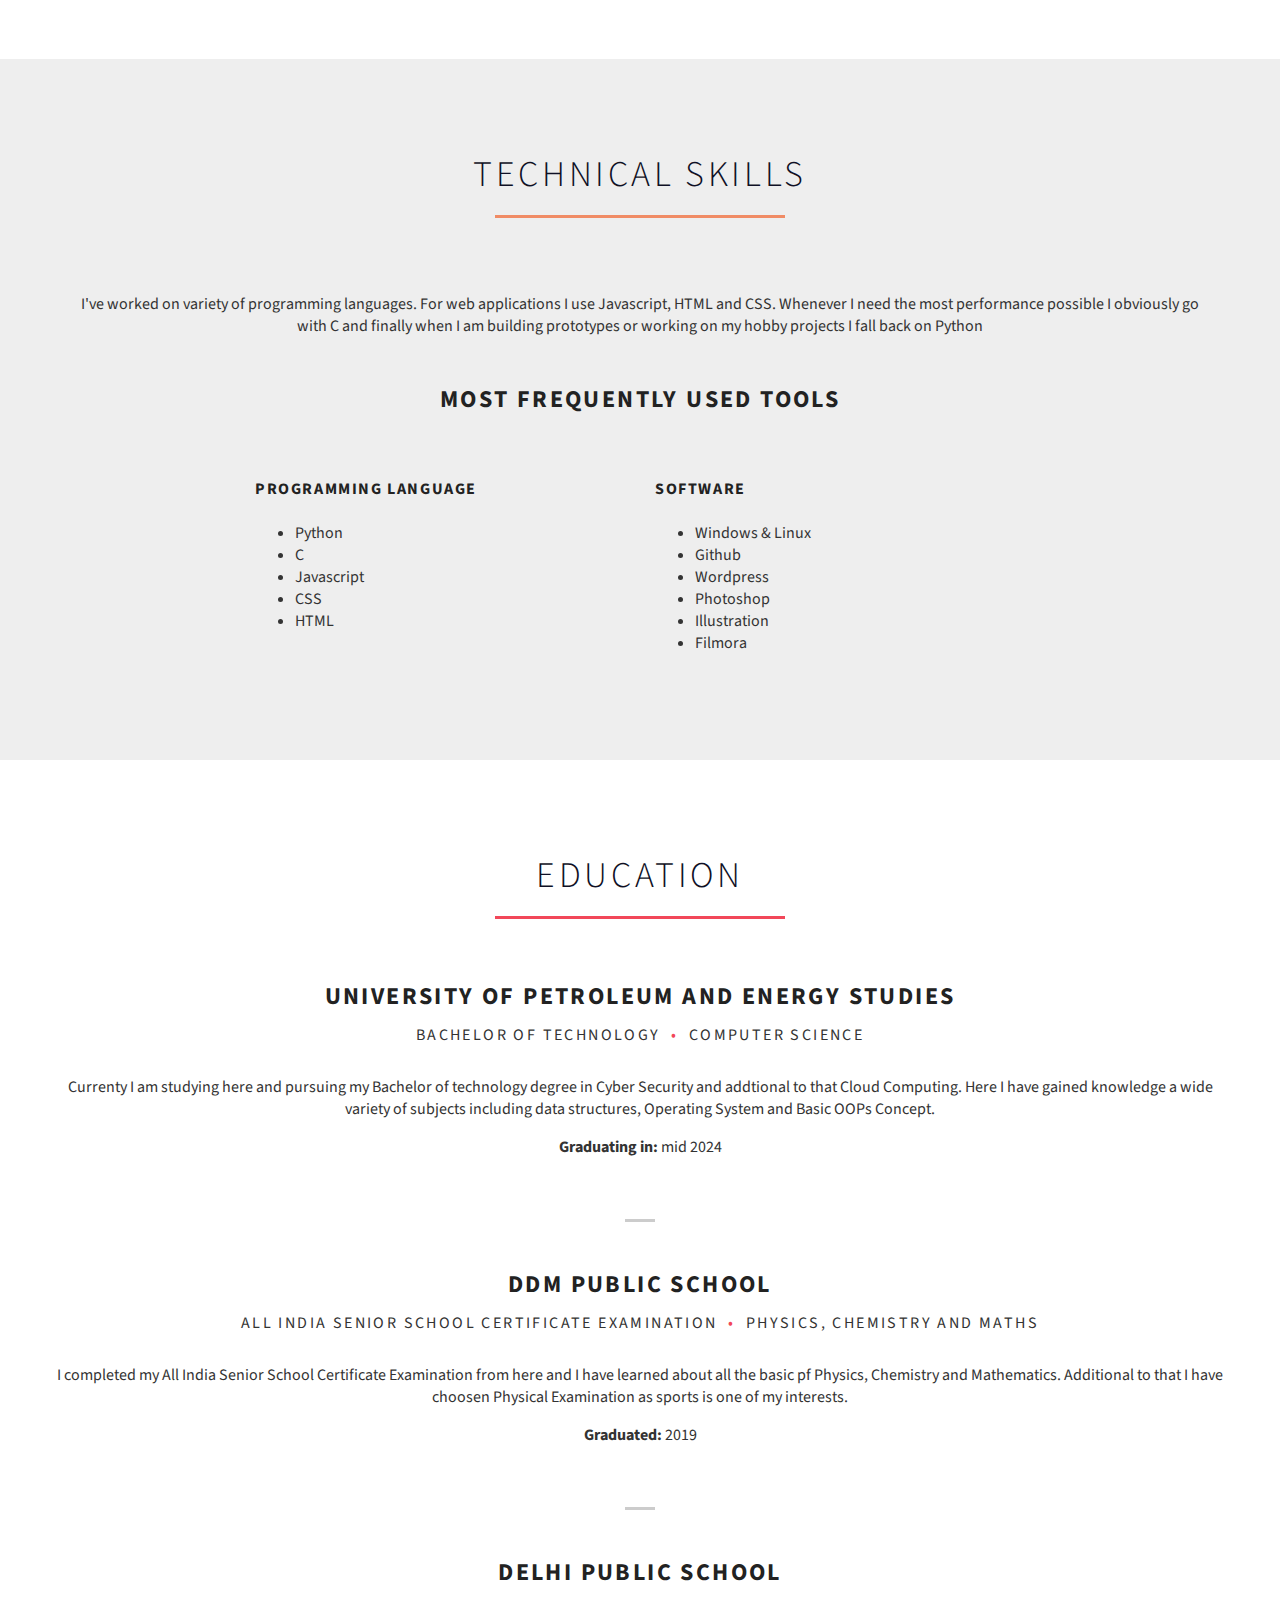
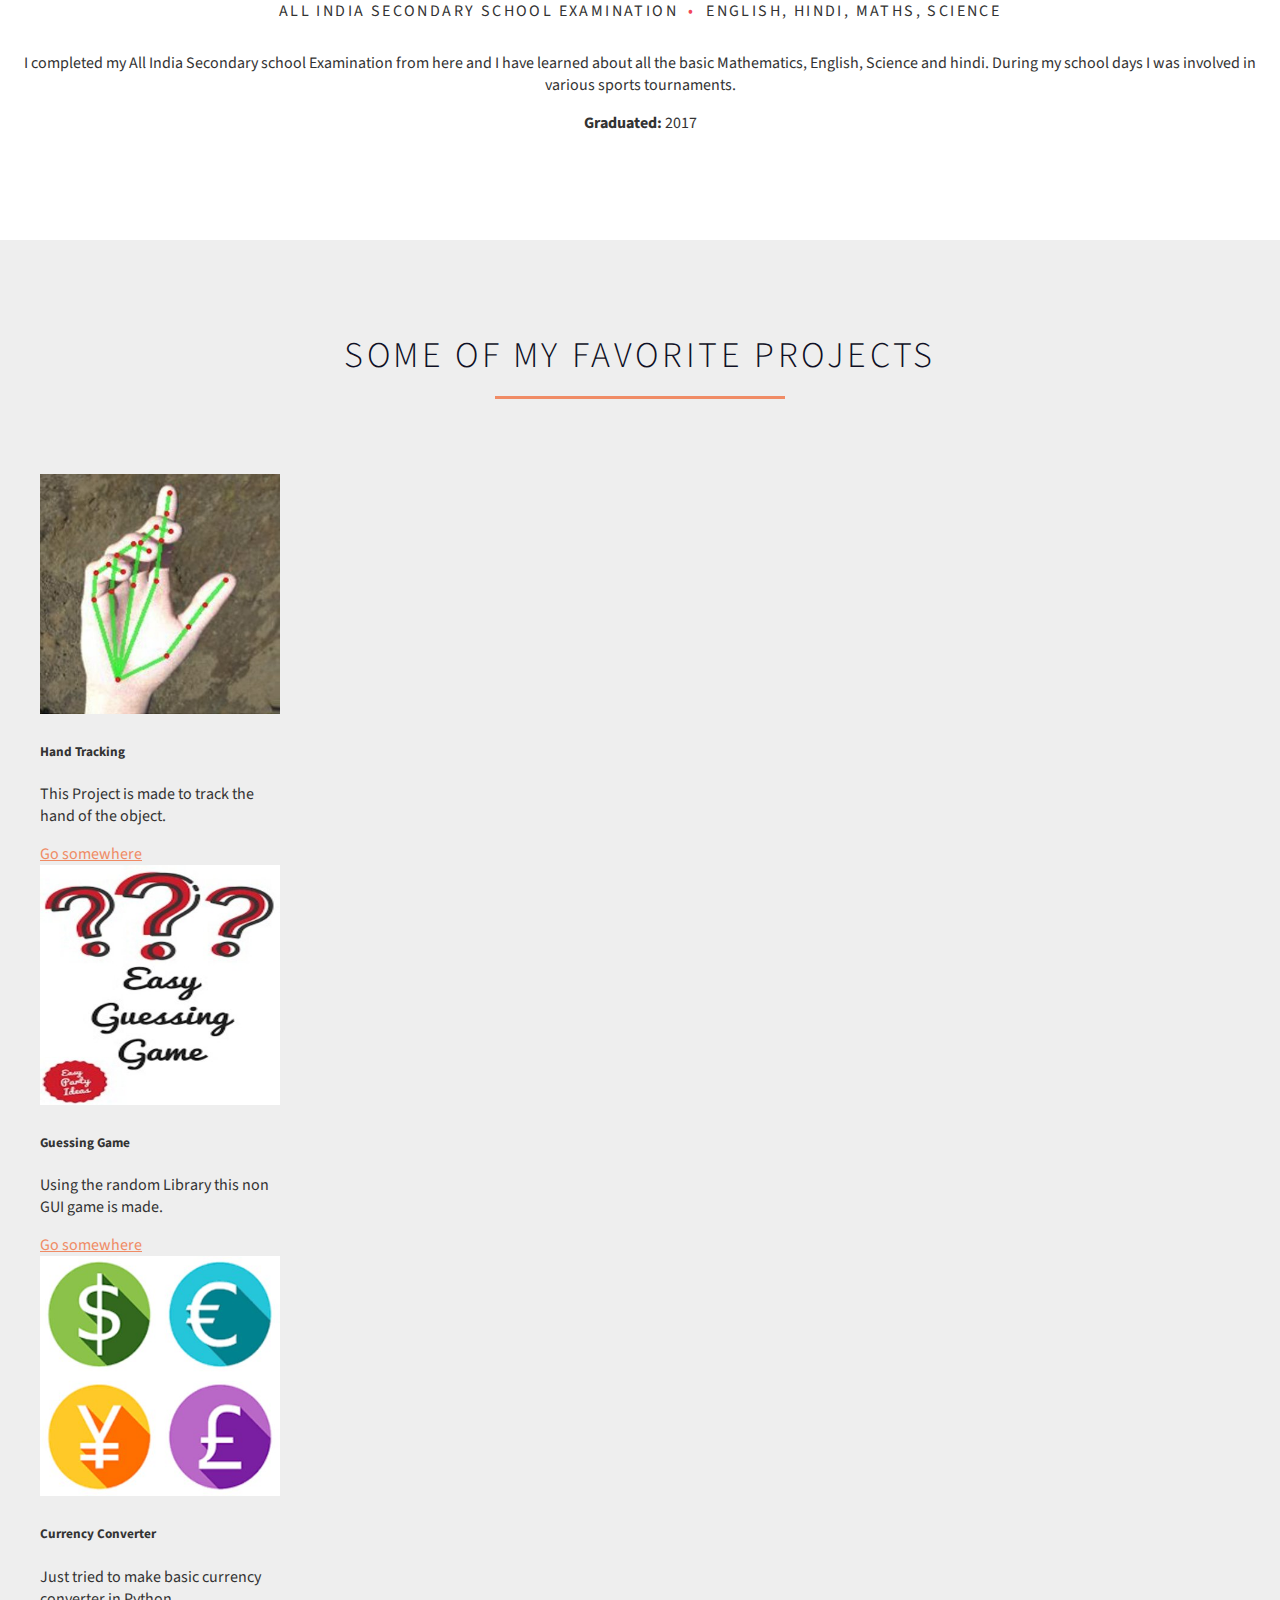
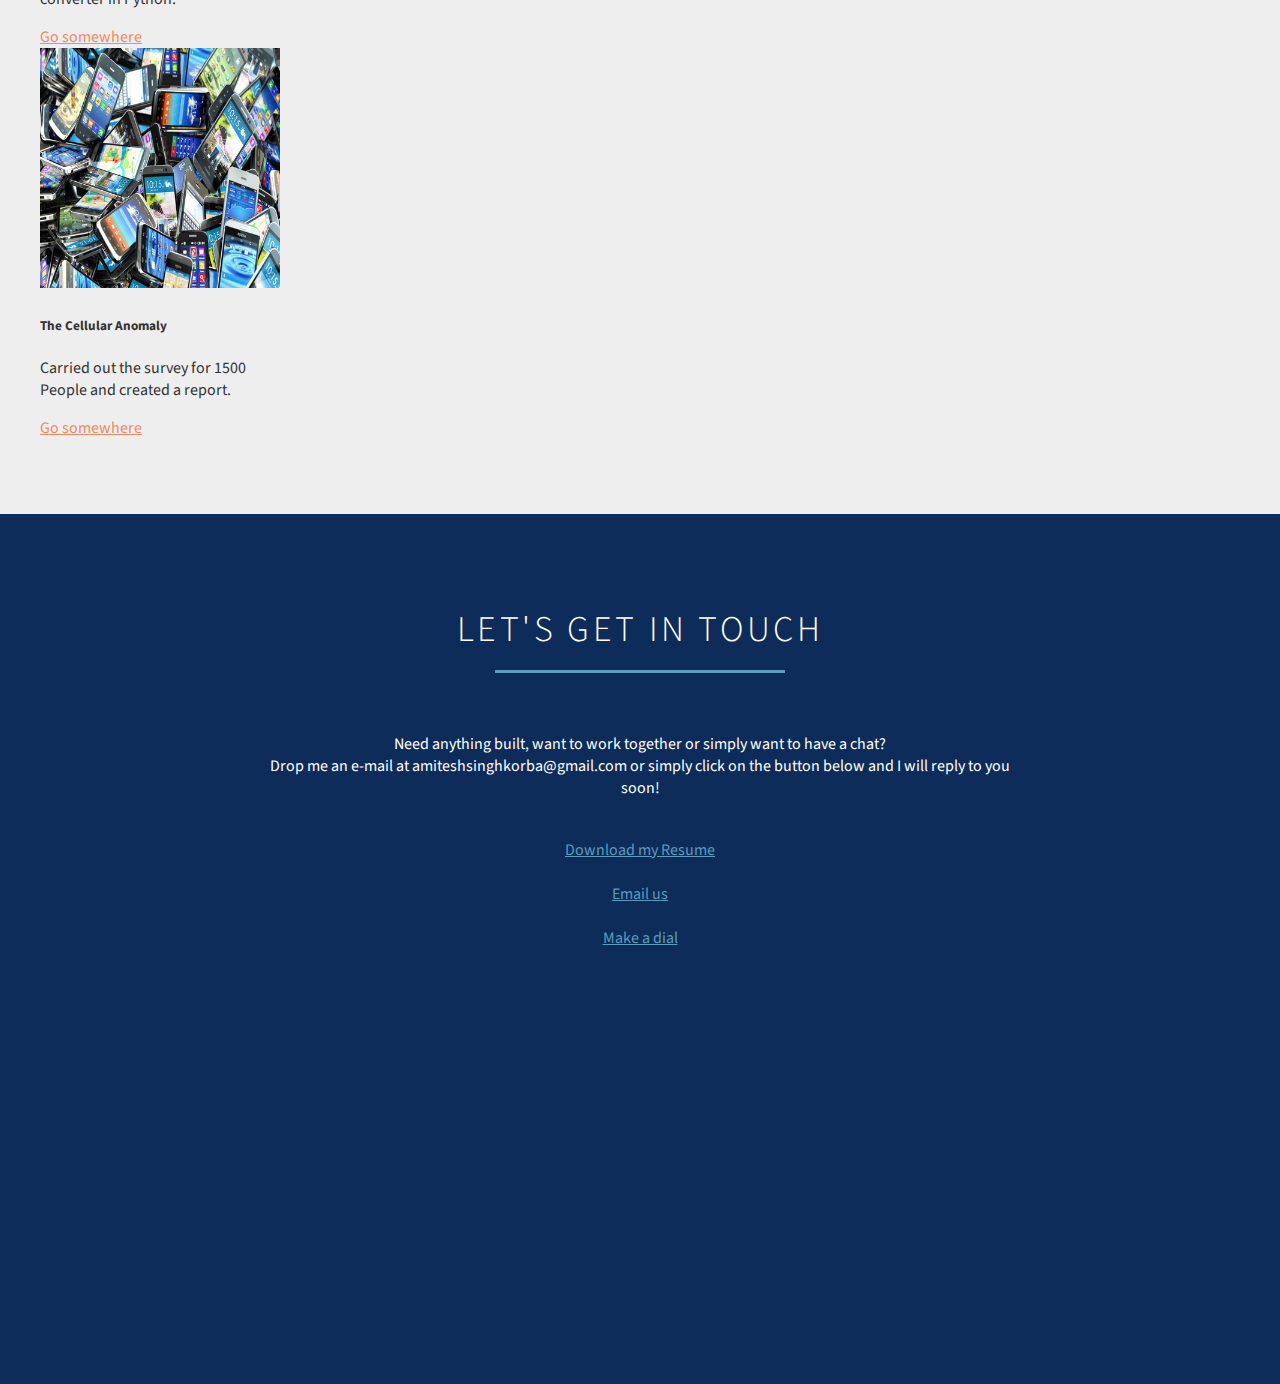
==== commit 6f4bda66: "Update index.html" ====
--- a/index.html
+++ b/index.html
@@ -76,7 +76,7 @@
 				</div>
 				<div class="col-1-3">
 					<h4>Hi, It's me!</h4>
-					<p>I like building awesome Projects. I've built websites whwre I take care of the frontend. If you
+					<p>I like building awesome Projects. I've built websites where I take care of the frontend. If you
 						are interested, you can view some of my favorite projects in my <a
 							href="#portfolio">portfolio</a> down below.</p>
 					<p>Need something built or simply want to have chat? Reach out to me on social media or send me an
@@ -585,4 +585,4 @@
 
 <!-- Mirrored from www.kaiwa-projects.com/ by HTTrack Website Copier/3.x [XR&CO'2014], Tue, 01 Jun 2021 21:02:14 GMT -->
 
-</html>+</html>
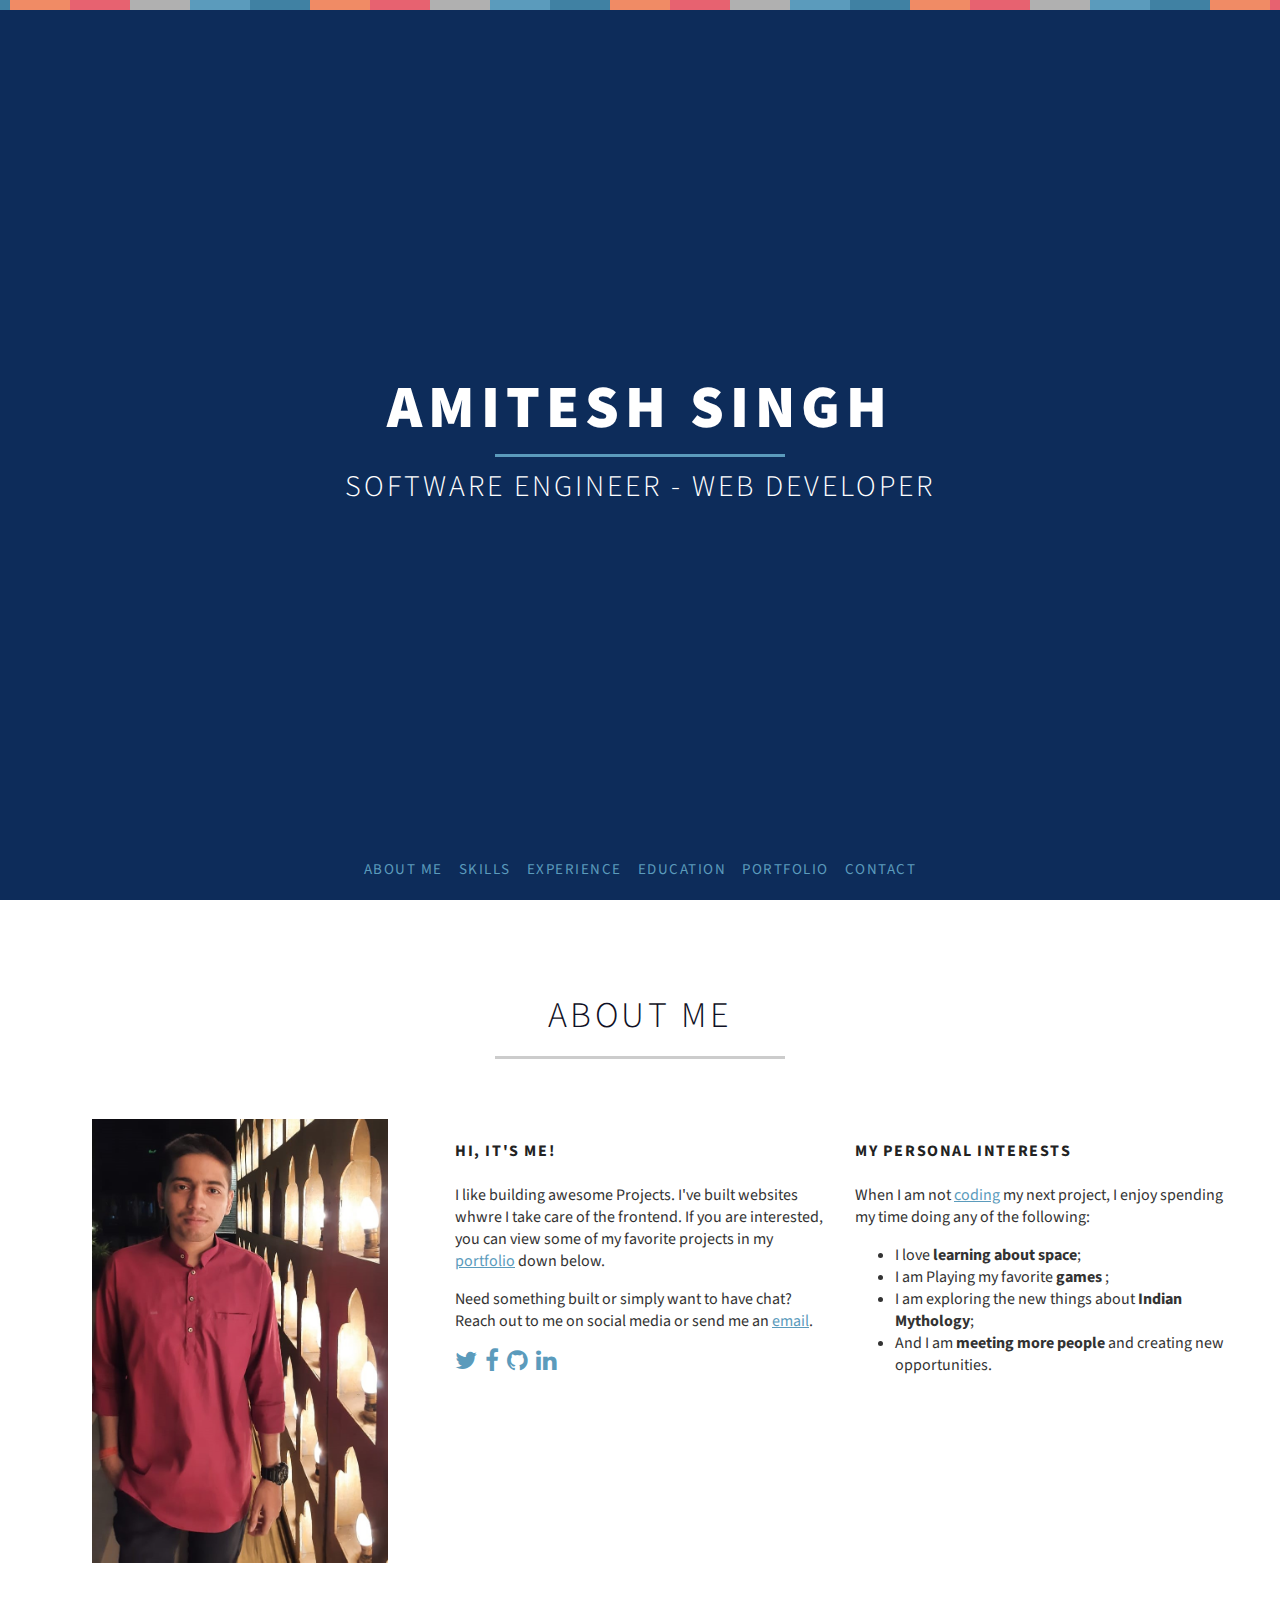
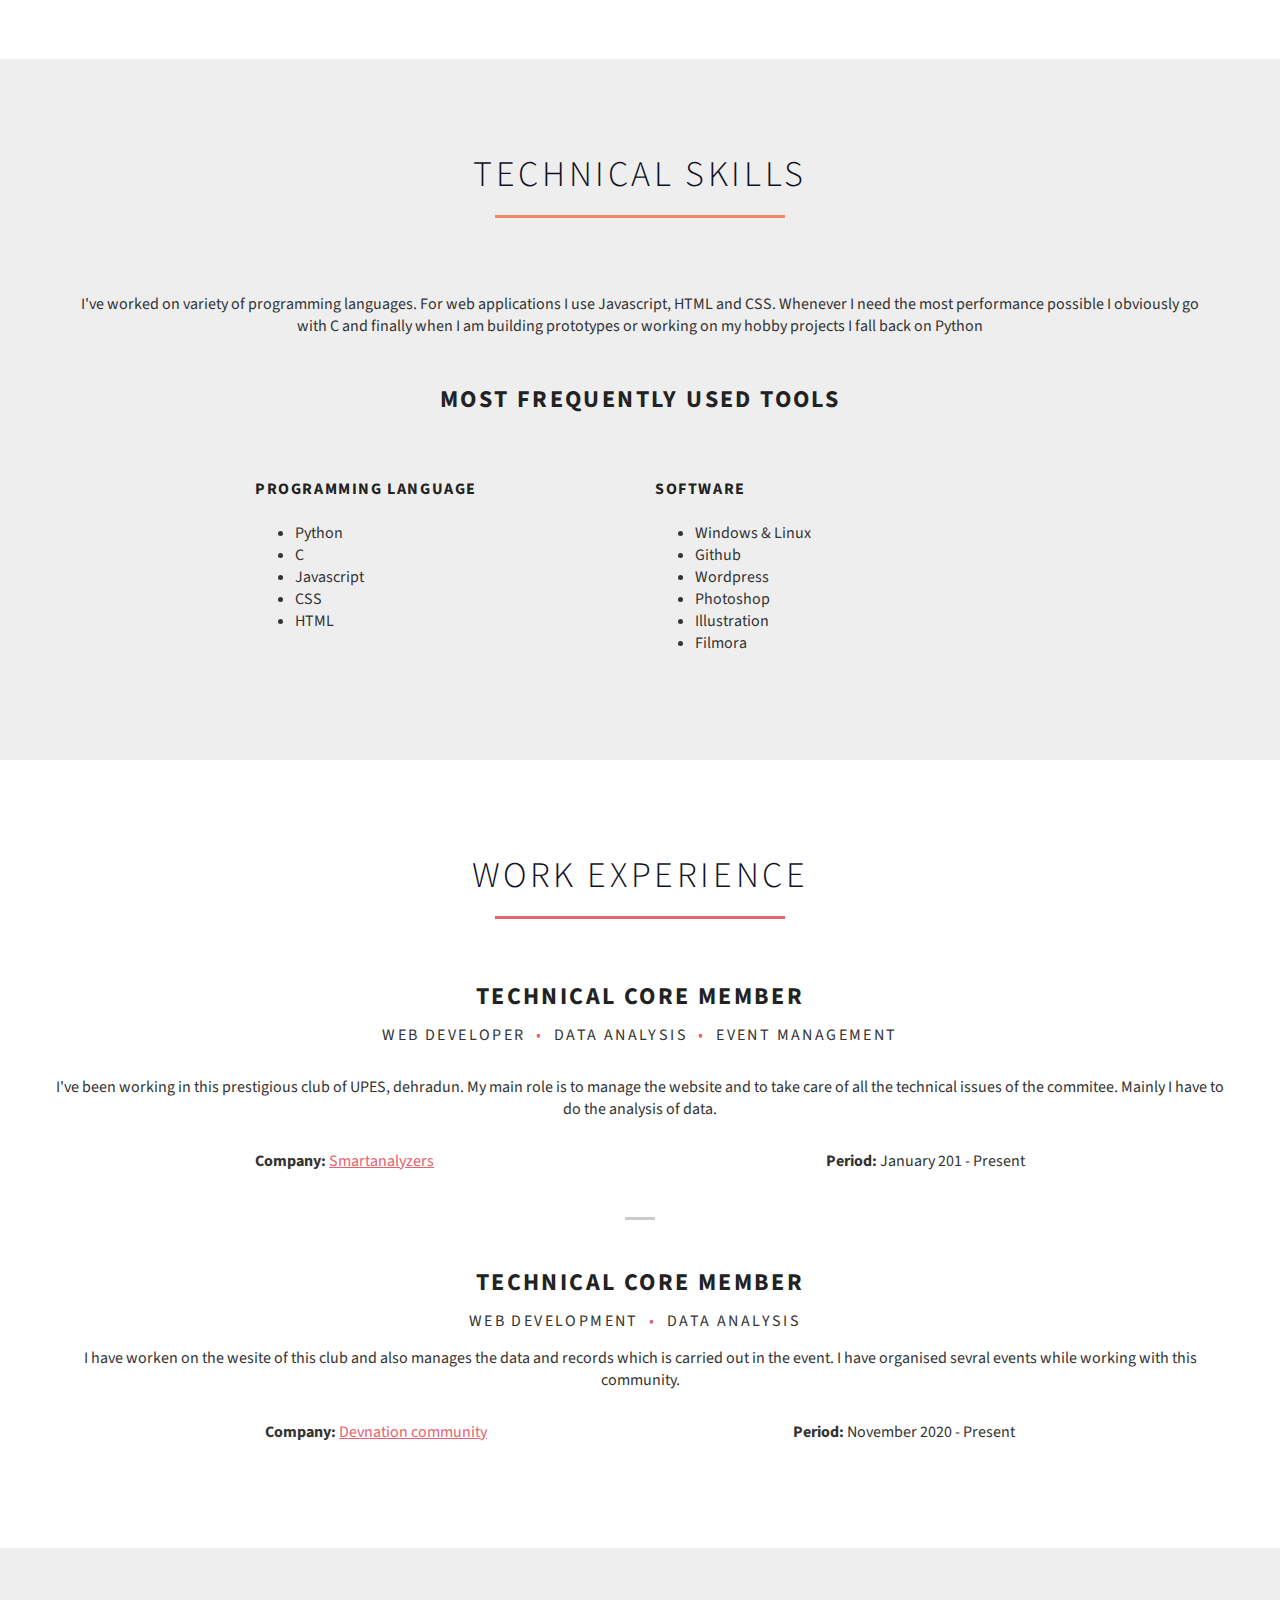
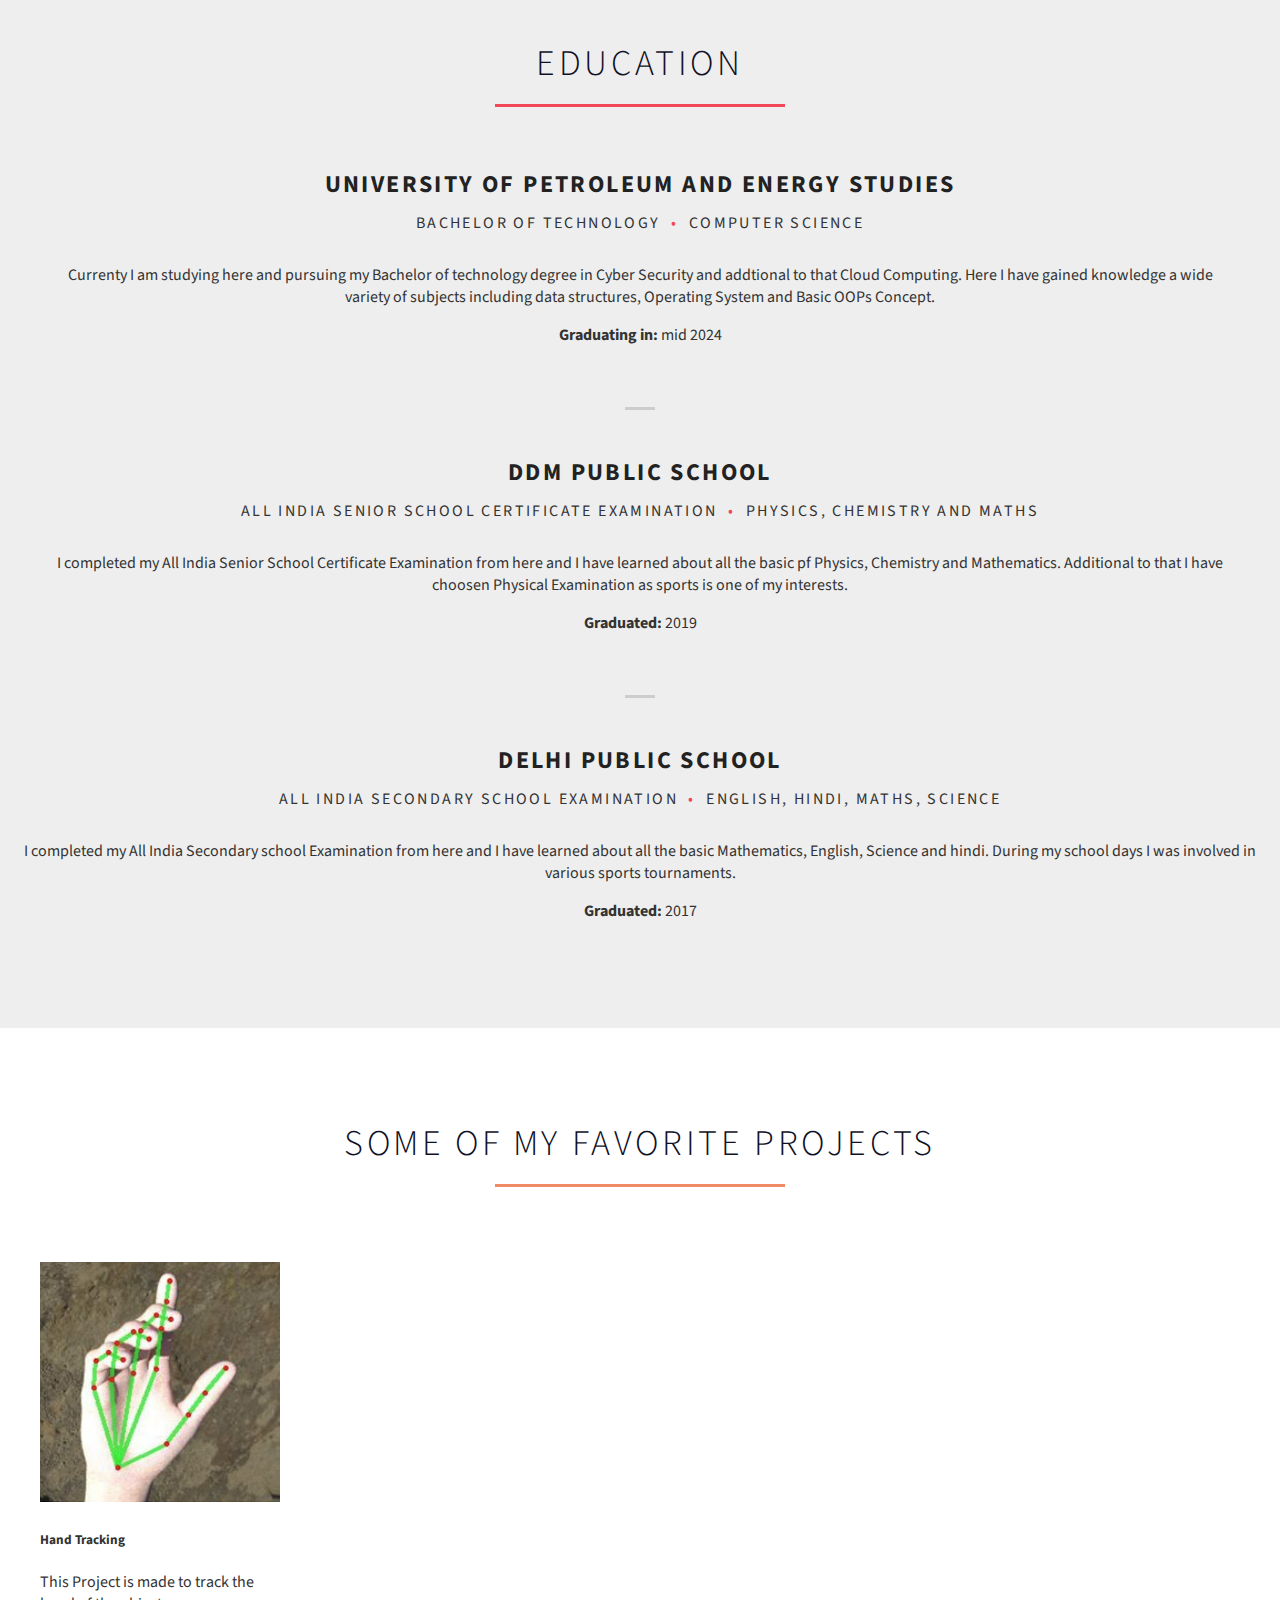
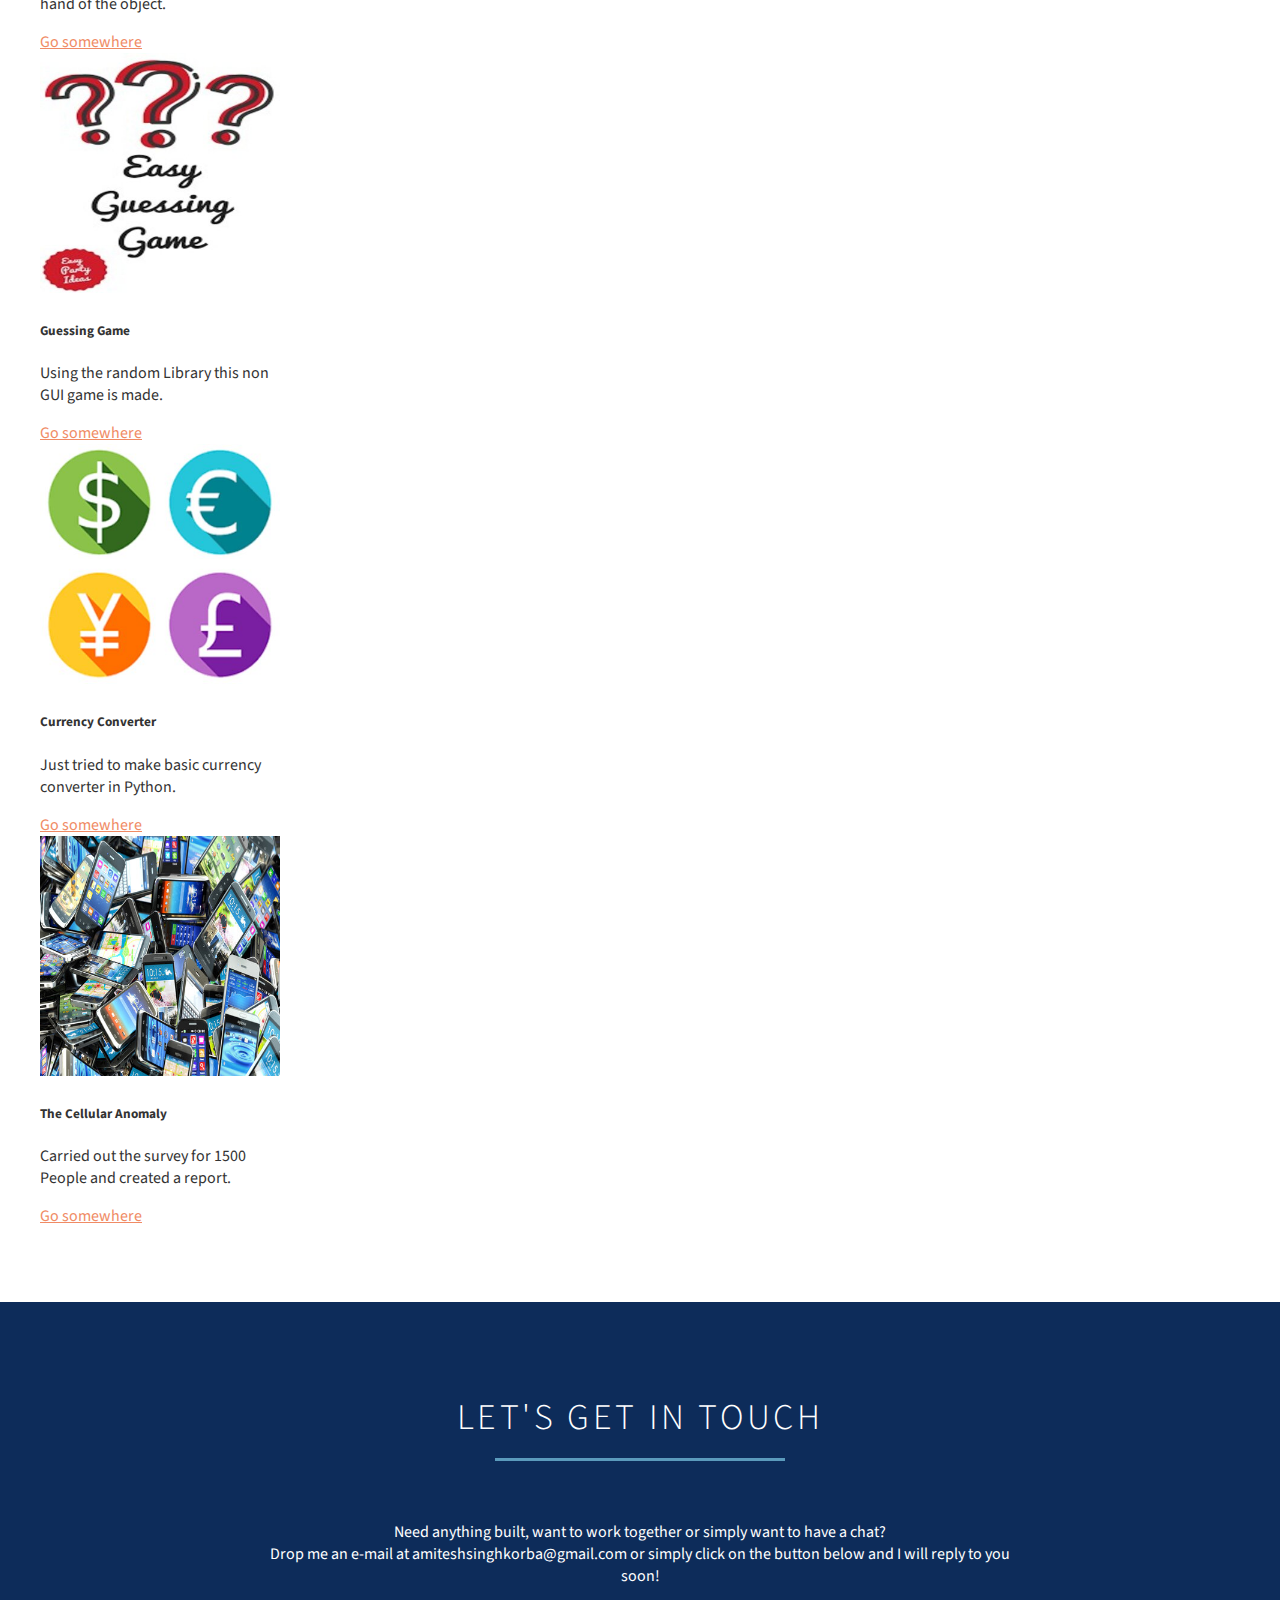
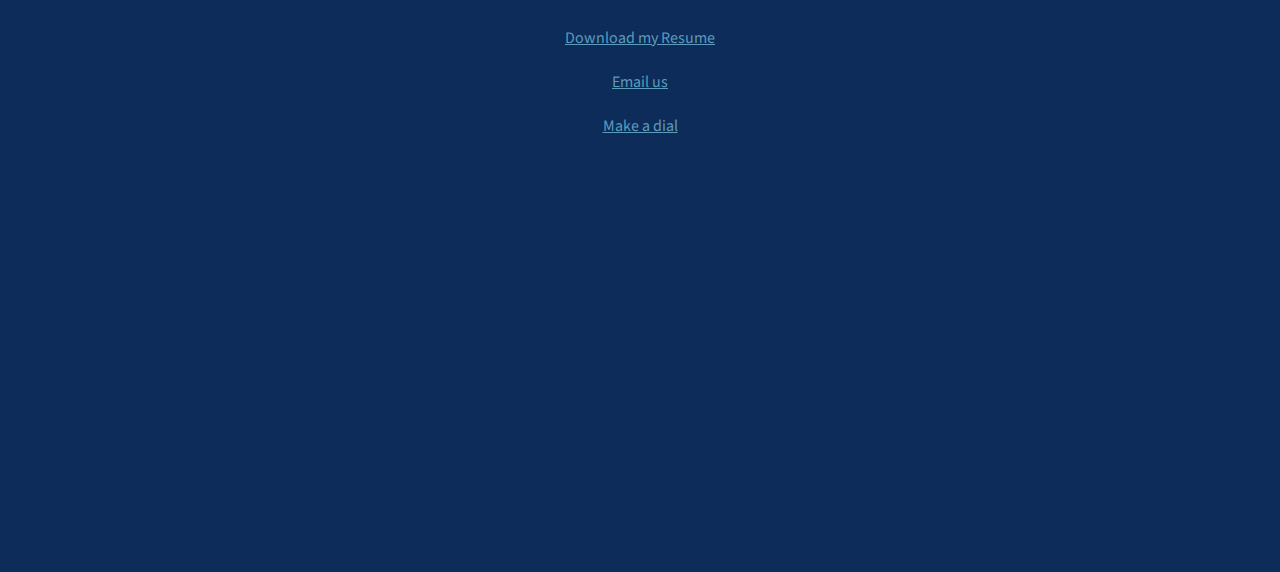
==== commit d8798443: "Add files via upload" ====
--- a/index.html
+++ b/index.html
@@ -55,7 +55,7 @@
 			<ul class="clearfix">
 				<li><a href="#aboutme"><span>About </span>me</a></li>
 				<li><a href="#skills">Ski<span>lls</span></a></li>
-				<!-- <li><a href="#experience">Exp<span>erience</span></a></li> -->
+				<li><a href="#experience">Exp<span>erience</span></a></li>
 				<li><a href="#education">Edu<span>cation</span></a></li>
 				<li><a href="#portfolio">Por<span>tfolio</span></a></li>
 				<li><a href="#contact">Con<span>tact</span></a></li>
@@ -76,7 +76,7 @@
 				</div>
 				<div class="col-1-3">
 					<h4>Hi, It's me!</h4>
-					<p>I like building awesome Projects. I've built websites where I take care of the frontend. If you
+					<p>I like building awesome Projects. I've built websites whwre I take care of the frontend. If you
 						are interested, you can view some of my favorite projects in my <a
 							href="#portfolio">portfolio</a> down below.</p>
 					<p>Need something built or simply want to have chat? Reach out to me on social media or send me an
@@ -152,76 +152,82 @@
 				</div>
 			</div>
 	</section>
-	<!-- <section id="experience" class="section">
-<div class="container">
-<div class="row">
-<div class="col-full"> 
-<h2 class="section-title">Work Experience</h2>
-<div class="centered line"></div>
-</div>
-</div>
-<div class="row section-content">
-<div class="job">
-<div class="col-full">
-<h3>DevOps Software Engineer</h3>
-<div class="job-attributions">Big data <span class="bullet">&bull;</span> Data analysis <span class="bullet">&bull;</span> Backend development</div>
-</div>
-<div class="col-full text-center">I've held three different positions in this company. From part-time employee to full time intern and now finally as a full time employee in the data division. I am responsible for the extraction of high quality data from the web. I develop software that extracts information from the unstructured deep web and that converts it into a structured format for further data analysis.</div>
-<div class="row">
-<div class="col-2-3 col-wrap centered">
-<div class="col-1-2 job-company"><strong>Company:</strong> <a href="http://www.coosto.com/en/" target="_blank">Coosto</a></div>
-<div class="col-1-2 job-period"><strong>Period:</strong> November 2011 - Present</div>
-</div>
-</div>
-<div class="row">
-<div class="col-2-3 col-wrap centered gallery">
-<div class="col-1-4 job-project"><a href="assets/img/coosto-big-1.jpg" title="Trending topics across the web."><img src="assets/img/coosto-thumb-1.png" alt="Trending topics across the web."></a></div>
-<div class="col-1-4 job-project"><a href="assets/img/coosto-big-2.jpg" title="GPS features with social media."><img src="assets/img/coosto-thumb-2.png" alt="GPS features with social media."></a></div>
-<div class="col-1-4 job-project"><a href="assets/img/coosto-big-3.jpg" title="Brand comparisons with Coosto."><img src="assets/img/coosto-thumb-3.png" alt="Brand comparisons with Coosto."></a></div>
-<div class="col-1-4 job-project"><a href="assets/img/coosto-big-4.jpg" title="Monitor everything in a convenient dashboard."><img src="assets/img/coosto-thumb-4.png" alt="Monitor everything in a convenient dashboard."></a></div>
-</div>
-</div>
-</div>
-<div class="separator"></div>
-<div class="row job">
-<div class="col-full">
-<h3>Freelance Web Developer</h3>
-<div class="job-attributions">Web development <span class="bullet">&bull;</span> UI design <span class="bullet">&bull;</span> Custom solutions</div>
-</div>
-<div class="col-full text-center">When I turned 18 I finally launched my own sole proprietorship, Kaiwa-Projects. This has allowed me to do a wide variety of freelance jobs. Most of the freelance jobs were custom solutions such as customer management systems, online hotel or guesthouse booking systems or lead generation applications.</div>
-<div class="row">
-<div class="col-2-3 col-wrap centered">
-<div class="col-1-2 job-company"><strong>Company:</strong> <a href="javascript:return;">Kaiwa-Projects</a></div>
-<div class="col-1-2 job-period"><strong>Period:</strong> November 2009 - Present</div>
-</div>
-</div>
-<div class="row">
-<div class="col-2-3 col-wrap centered gallery">
-<div class="col-1-4 job-project"><a href="assets/img/kaiwa-big-1.jpg" title="Kubed, the Kubernetes cluster manager I built."><img src="assets/img/kaiwa-thumb-1.png" alt="Kubed, the Kubernetes cluster manager I built."></a></div>
-<div class="col-1-4 job-project"><a href="assets/img/kaiwa-big-2.jpg" title="A custom developed Customer Management System for a driveways company."><img src="assets/img/kaiwa-thumb-2.png" alt="A custom developed Customer Management System for a driveways company."></a></div>
-<div class="col-1-4 job-project"><a href="assets/img/kaiwa-big-3.jpg" title="Lead Generation Admin System, both front-end and back-end."><img src="assets/img/kaiwa-thumb-3.png" alt="Lead Generation Admin System, both front-end and back-end."></a></div>
-<div class="col-1-4 job-project"><a href="assets/img/kaiwa-big-4.jpg" title="A small website to learn Korean gaming terms for fun using the Hearthstone cards database."><img src="assets/img/kaiwa-thumb-4.png" alt="A small website to learn Korean gaming terms for fun using the Hearthstone cards database."></a></div>
-</div>
-</div>
-</div>
-<div class="separator"></div>
-<div class="row job">
-<div class="col-full">
-<h3>Intern Programmer</h3>
-<div class="job-attributions">Logistics <span class="bullet">&bull;</span> C# development <span class="bullet">&bull;</span> Process optimization</div>
-</div>
-<div class="col-full text-center">At Bauhuis I did my graduation internship. During my time there, I developed multiple applications ranging from a logistics application to a set of applications for process optimization. The logistics application was a web interface to better plan in and outgoing deliveries and the process optimization applications automated the manual labor of collecting and printing spare part lists of complete industrial plant drawings, it decreased 2 days of work into a single mouse click.</div>
-<div class="row">
-<div class="col-2-3 col-wrap centered">
-<div class="col-1-2 job-company"><strong>Company:</strong> <a href="http://www.bauhuis.com/" target="_blank">Bauhuis</a></div>
-<div class="col-1-2 job-period"><strong>Period:</strong> February 2010 - August 2010</div>
-</div>
-</div>
-</div>
-</div>
-</div>
-</section> -->
-	<section id="education" class="section">
+	<section id="experience" class="section">
+		<div class="container">
+			<div class="row">
+				<div class="col-full">
+					<h2 class="section-title">Work Experience</h2>
+					<div class="centered line"></div>
+				</div>
+			</div>
+			<div class="row section-content">
+				<div class="job">
+					<div class="col-full">
+						<h3>Technical Core Member</h3>
+						<div class="job-attributions"> Web Developer <span class="bullet">&bull;</span> Data analysis
+							<span class="bullet">&bull;</span> Event management
+						</div>
+					</div>
+					<div class="col-full text-center">I've been working in this prestigious club of UPES, dehradun. My
+						main role is to manage the website and to take care of all the technical issues of the commitee.
+						Mainly I have to do the analysis of data. </div>
+					<div class="row">
+						<div class="col-2-3 col-wrap centered">
+							<div class="col-1-2 job-company"><strong>Company:</strong> <a
+									href="https://www.smartanalyzers.com/" target="_blank">Smartanalyzers</a></div>
+							<div class="col-1-2 job-period"><strong>Period:</strong> January 201 - Present</div>
+						</div>
+					</div>
+					<div class="separator"></div>
+					<div class="row job">
+						<div class="col-full">
+							<h3>Technical Core Member</h3>
+							<div class="job-attributions">Web development <span class="bullet">&bull;</span> Data
+								analysis <span class="bullet">
+							</div>
+							<div class="col-full text-center">I have worken on the wesite of this club and also manages
+								the data and records which is carried out in the event. I have organised sevral events
+								while working with this community. </div>
+							<div class="row">
+								<div class="col-2-3 col-wrap centered">
+									<div class="col-1-2 job-company"><strong>Company:</strong> <a
+											href="https://www.linkedin.com/company/devnation-community/mycompany/"
+											target="_blank">Devnation community</a></div>
+									<div class="col-1-2 job-period"><strong>Period:</strong> November 2020 - Present
+									</div>
+								</div>
+							</div>
+							<!-- <div class="separator"></div>
+							<div class="row job">
+								<div class="col-full">
+									<h3>Intern Programmer</h3>
+									<div class="job-attributions">Logistics <span class="bullet">&bull;</span> C#
+										development <span class="bullet">&bull;</span> Process optimization</div>
+								</div>
+								<div class="col-full text-center">At Bauhuis I did my graduation internship. During my
+									time there, I
+									developed multiple applications ranging from a logistics application to a set of
+									applications
+									for process optimization. The logistics application was a web interface to better
+									plan in and
+									outgoing deliveries and the process optimization applications automated the manual
+									labor of
+									collecting and printing spare part lists of complete industrial plant drawings, it
+									decreased 2
+									days of work into a single mouse click.</div>
+								<div class="row">
+									<div class="col-2-3 col-wrap centered">
+										<div class="col-1-2 job-company"><strong>Company:</strong> <a
+												href="http://www.bauhuis.com/" target="_blank">Bauhuis</a></div>
+										<div class="col-1-2 job-period"><strong>Period:</strong> February 2010 - August
+											2010</div>
+									</div>
+								</div>
+							</div>
+						</div>
+					</div>-->
+	</section>
+	<section id="education" class="section-alt">
 		<div class="container">
 			<div class="row">
 				<div class="col-full">
@@ -237,8 +243,12 @@
 							Science</div>
 					</div>
 					<div class="col-full text-center">
-						Currenty I am studying here and pursuing my Bachelor of technology degree in Cyber Security and
-						addtional to that Cloud Computing. Here I have gained knowledge a wide variety of subjects
+						Currenty I am studying here and pursuing my Bachelor of technology
+						degree in
+						Cyber Security and
+						addtional to that Cloud Computing. Here I have gained knowledge a wide
+						variety
+						of subjects
 						including data structures, Operating System and Basic OOPs Concept.
 						<p><strong>Graduating in:</strong> mid 2024</p>
 					</div>
@@ -247,12 +257,17 @@
 				<div class="row school">
 					<div class="col-full">
 						<h3>DDM Public school</h3>
-						<div class="school-meta">All India Senior School Certificate Examination <span
-								class="bullet">&bull;</span> Physics, Chemistry and Maths</div>
+						<div class="school-meta">All India Senior School Certificate Examination
+							<span class="bullet">&bull;</span> Physics, Chemistry and Maths
+						</div>
 					</div>
 					<div class="col-full text-center">
-						I completed my All India Senior School Certificate Examination from here and I have learned
-						about all the basic pf Physics, Chemistry and Mathematics. Additional to that I have choosen
+						I completed my All India Senior School Certificate Examination from here
+						and I
+						have learned
+						about all the basic pf Physics, Chemistry and Mathematics. Additional to
+						that I
+						have choosen
 						Physical Examination as sports is one of my interests.
 						<p><strong>Graduated:</strong> 2019</p>
 					</div>
@@ -267,8 +282,12 @@
 					English, Hindi, Maths, Science</div>
 			</div>
 			<div class="col-full text-center">
-				I completed my All India Secondary school Examination from here and I have learned about all the basic
-				Mathematics, English, Science and hindi. During my school days I was involved in various sports
+				I completed my All India Secondary school Examination from here and I have
+				learned about
+				all the basic
+				Mathematics, English, Science and hindi. During my school days I was involved in
+				various
+				sports
 				tournaments.
 				<p><strong>Graduated:</strong> 2017</p>
 			</div>
@@ -276,7 +295,7 @@
 		</div>
 		</div>
 	</section>
-	<section id="portfolio" class="section-alt">
+	<section id="portfolio" class="section">
 		<div class="container">
 			<div class="row">
 				<div class="col-full">
@@ -349,7 +368,7 @@
 		</div>
 		</div>
 	</section>
-	<section id="contact" class="section">
+	<section id="contact" class="section-alt">
 		<div class="container">
 			<div class="row">
 				<div class="col-full">
@@ -585,4 +604,4 @@
 
 <!-- Mirrored from www.kaiwa-projects.com/ by HTTrack Website Copier/3.x [XR&CO'2014], Tue, 01 Jun 2021 21:02:14 GMT -->
 
-</html>
+</html>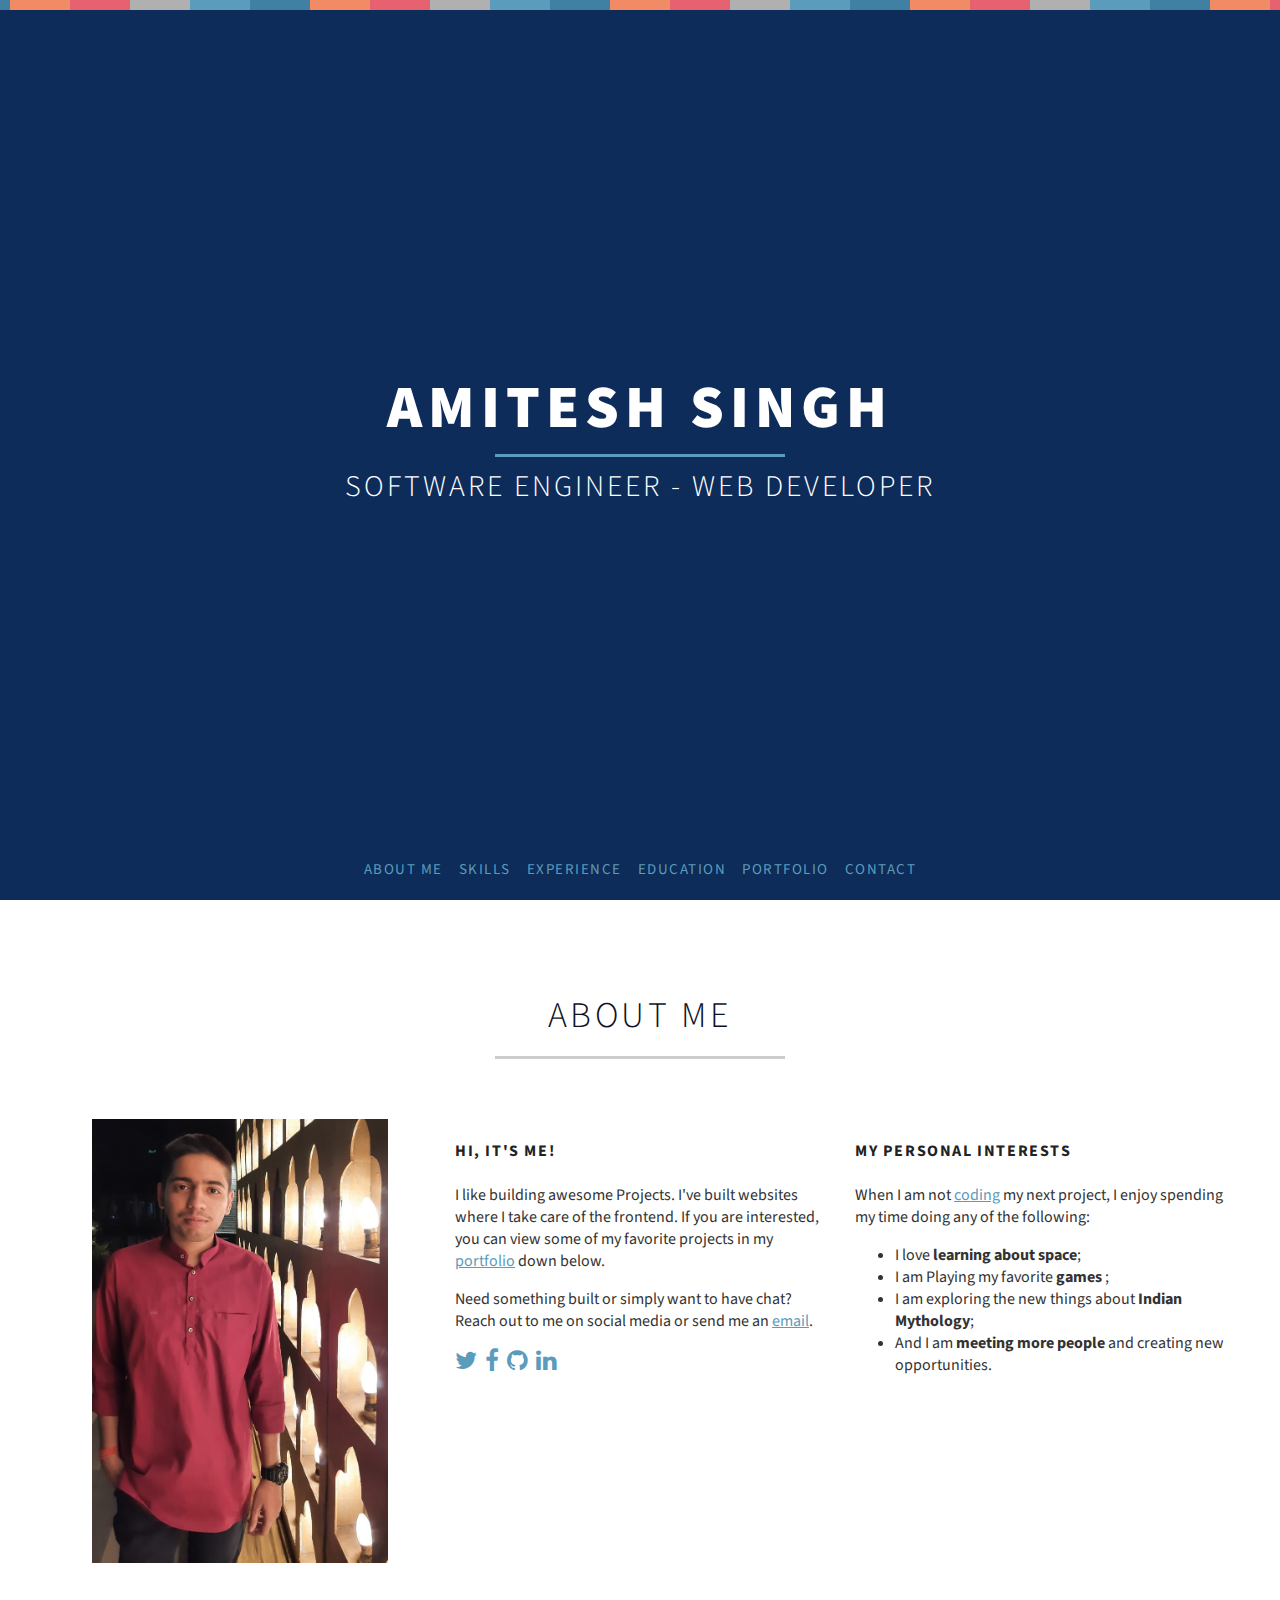
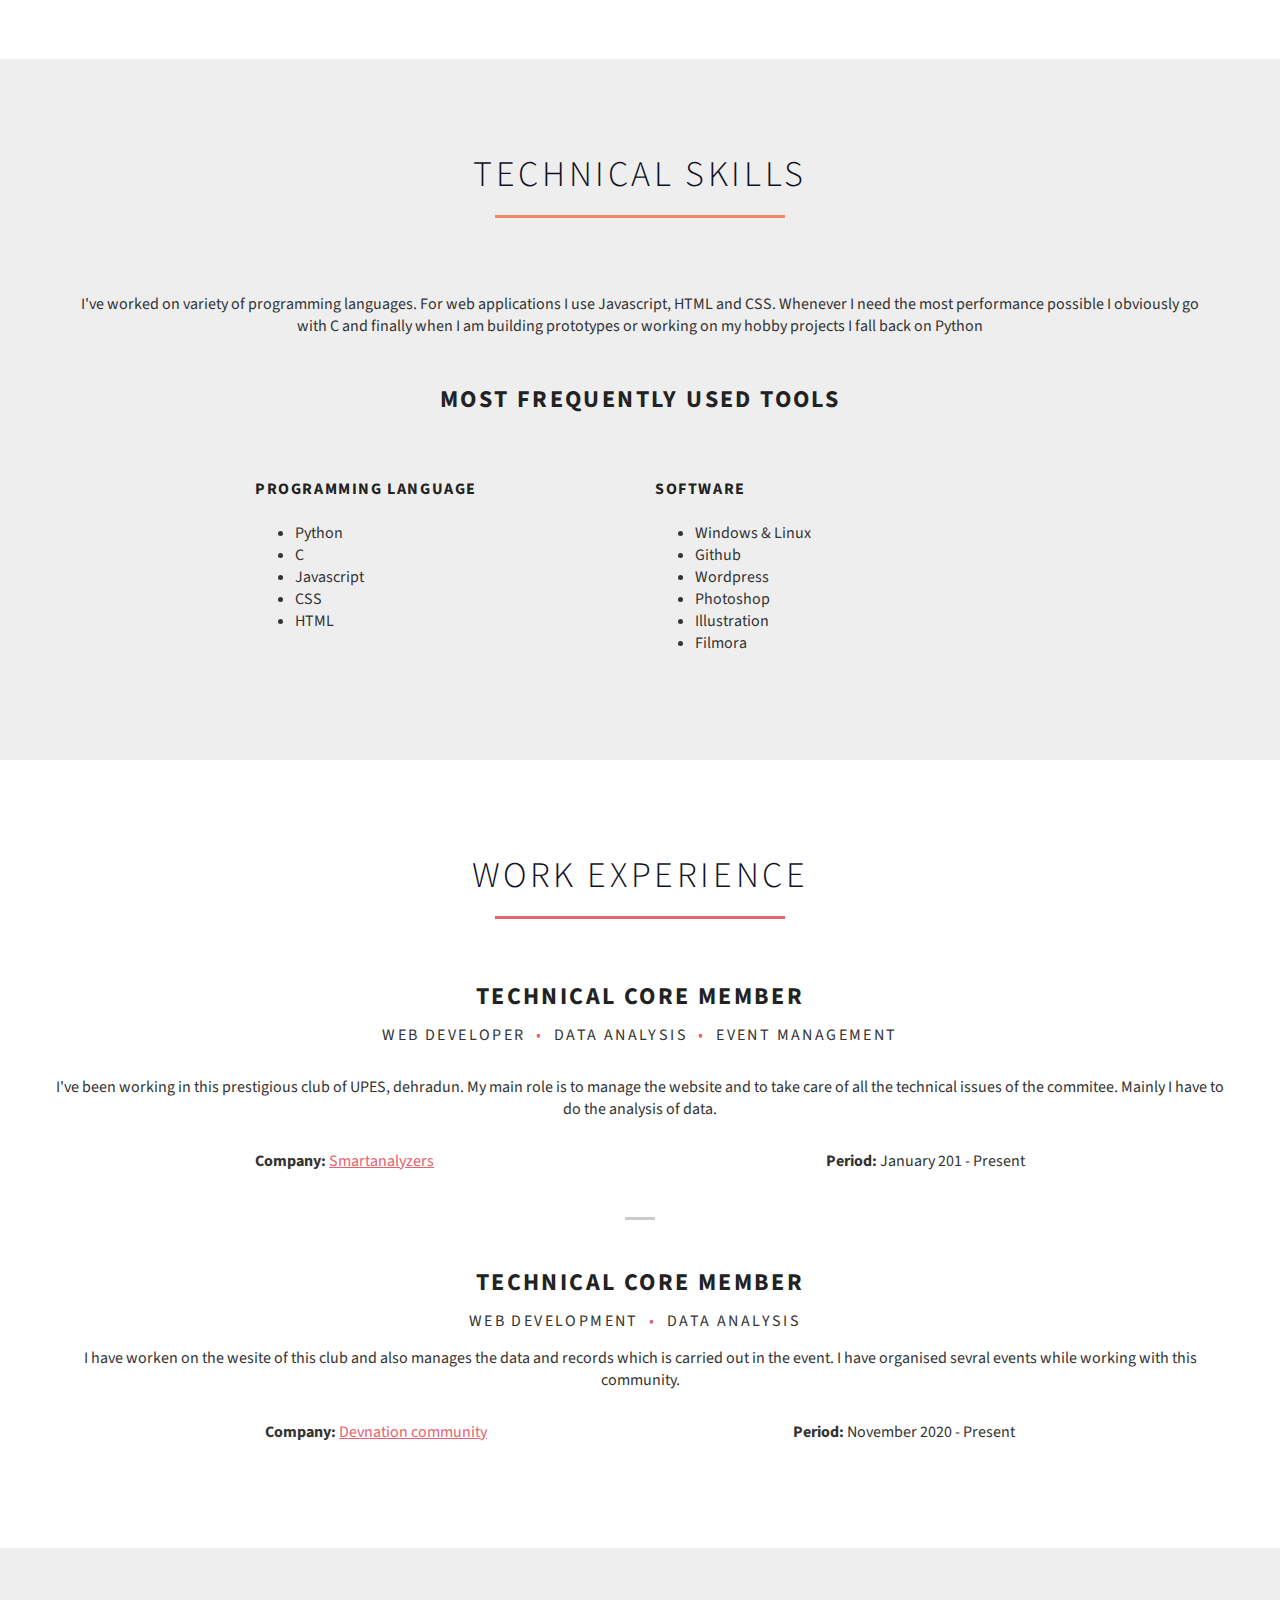
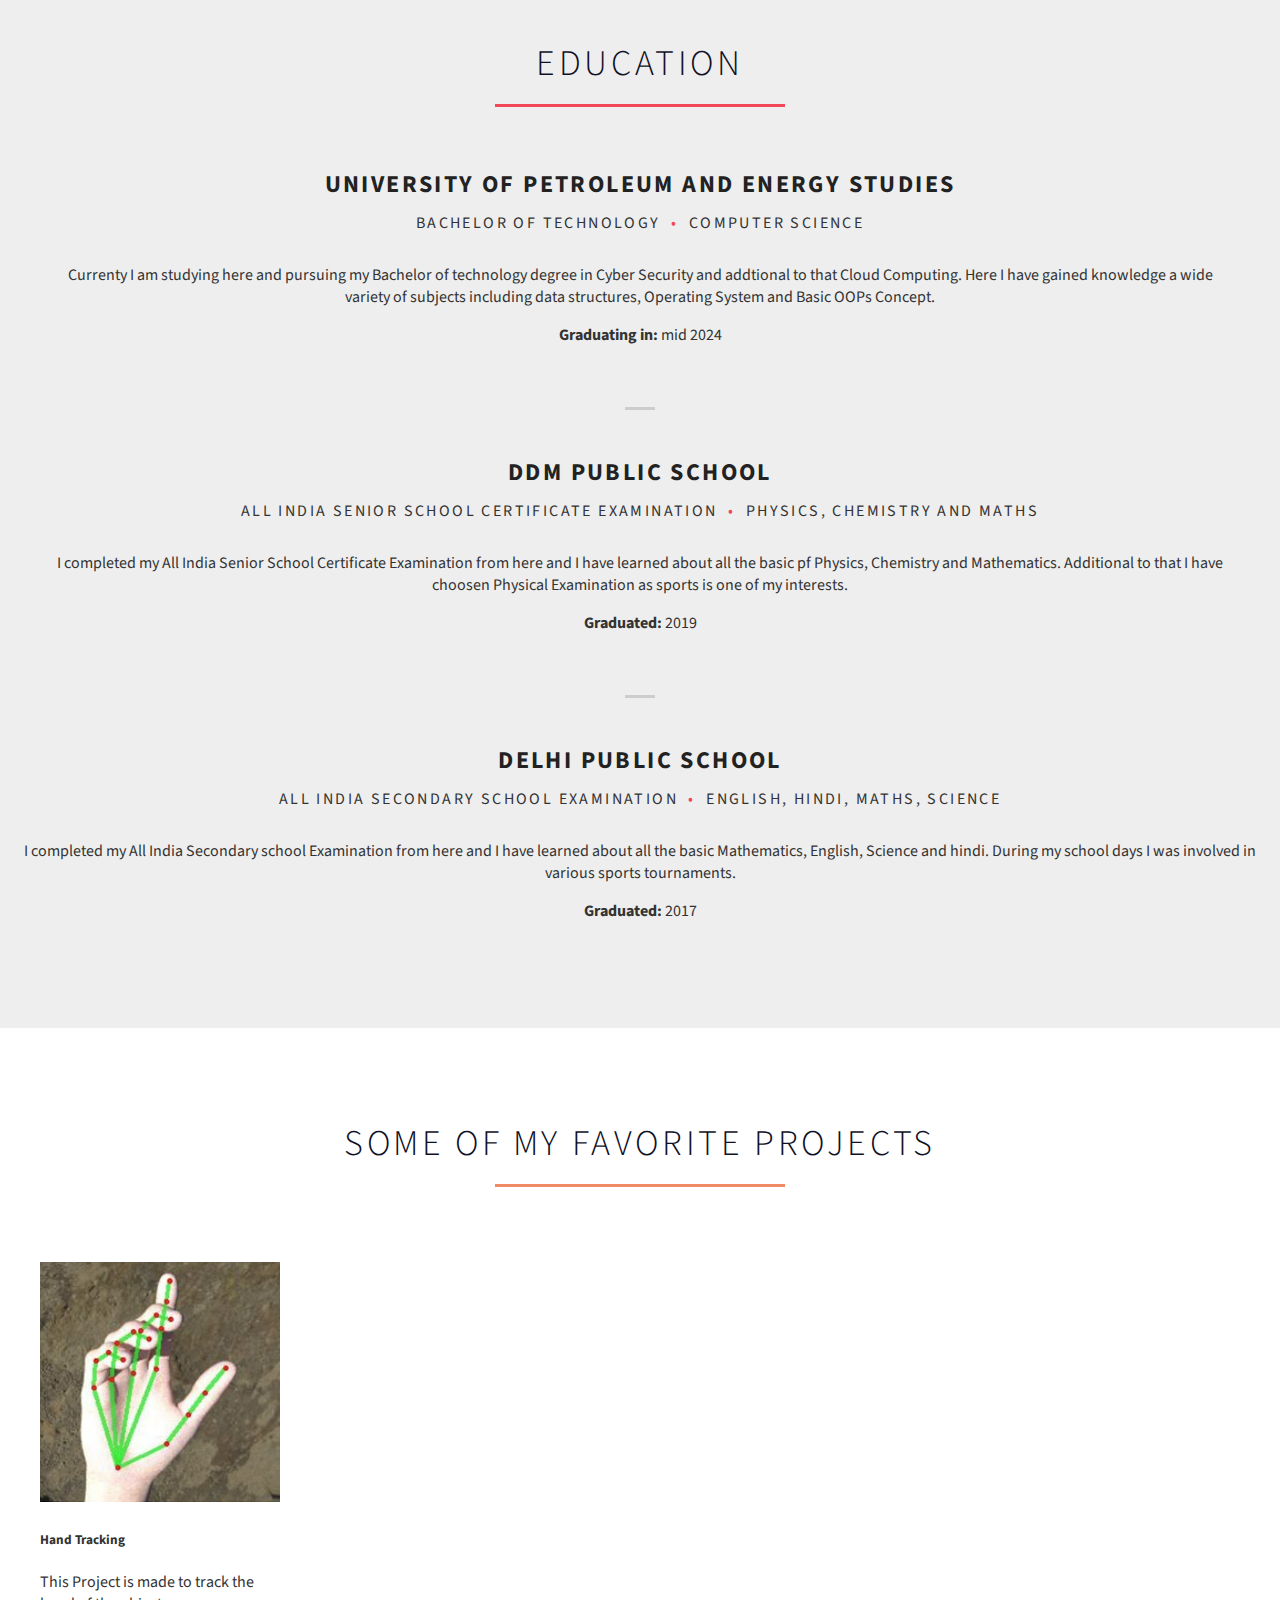
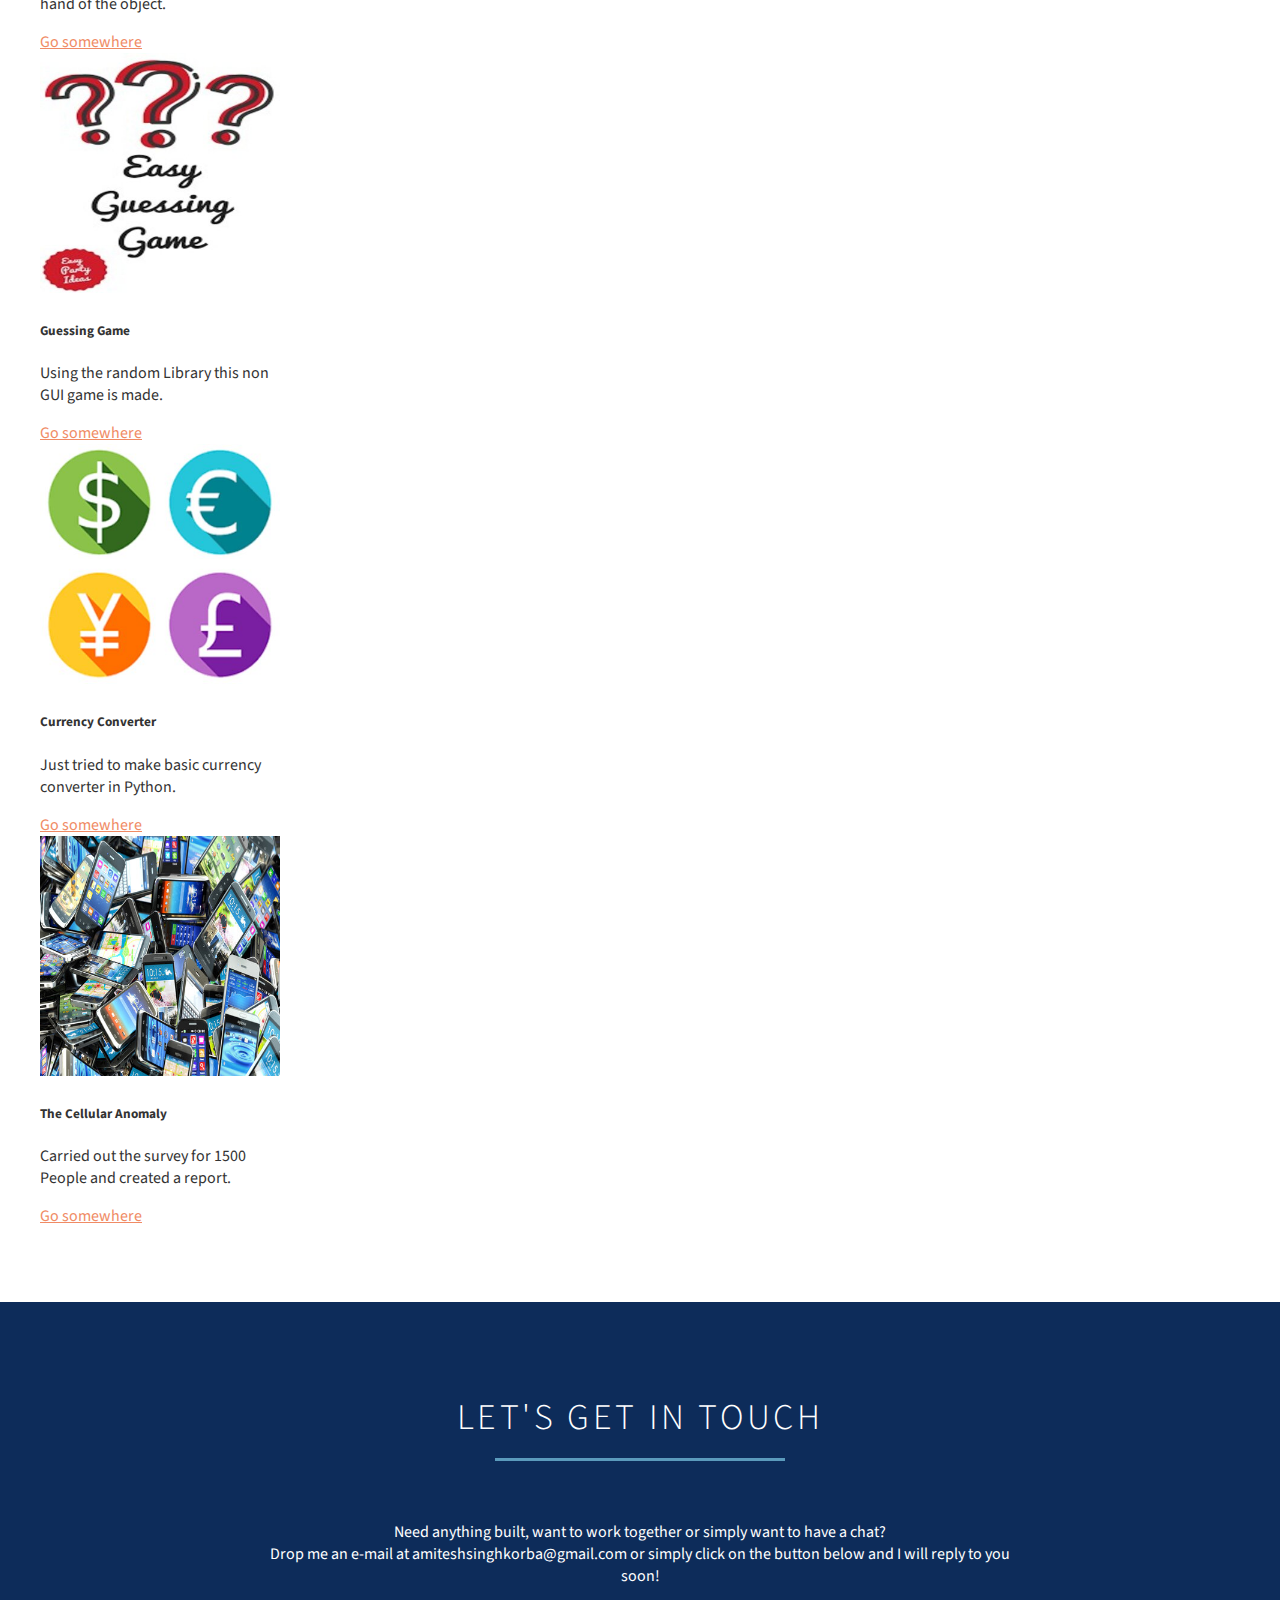
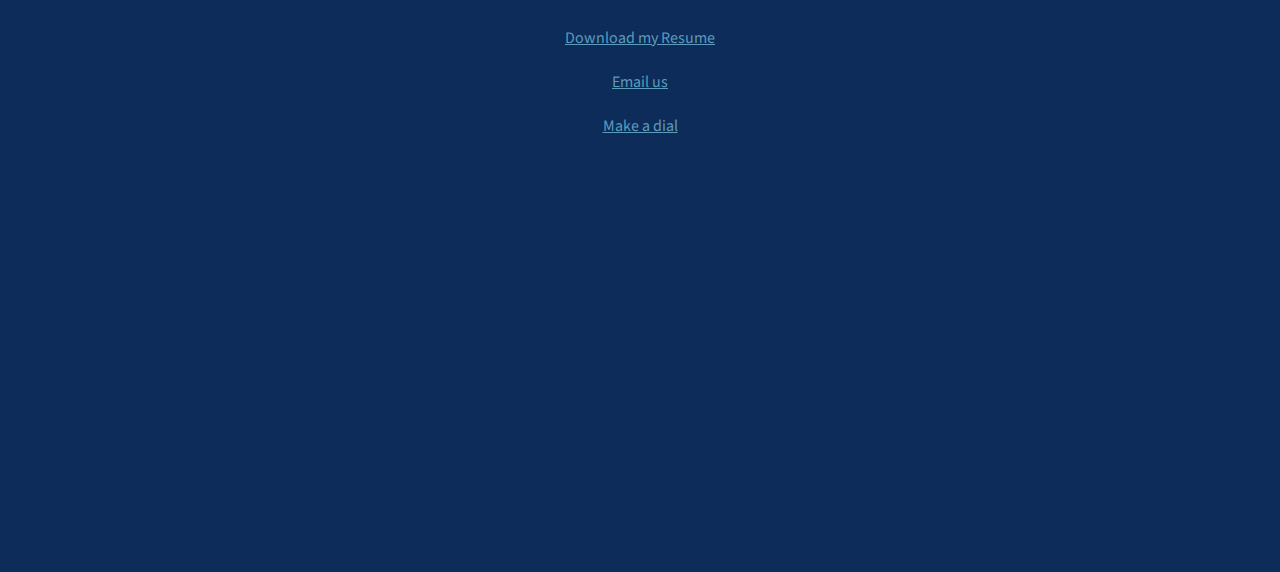
==== commit b0df26af: "Update index.html" ====
--- a/index.html
+++ b/index.html
@@ -76,7 +76,7 @@
 				</div>
 				<div class="col-1-3">
 					<h4>Hi, It's me!</h4>
-					<p>I like building awesome Projects. I've built websites whwre I take care of the frontend. If you
+					<p>I like building awesome Projects. I've built websites where I take care of the frontend. If you
 						are interested, you can view some of my favorite projects in my <a
 							href="#portfolio">portfolio</a> down below.</p>
 					<p>Need something built or simply want to have chat? Reach out to me on social media or send me an
@@ -604,4 +604,4 @@
 
 <!-- Mirrored from www.kaiwa-projects.com/ by HTTrack Website Copier/3.x [XR&CO'2014], Tue, 01 Jun 2021 21:02:14 GMT -->
 
-</html>+</html>
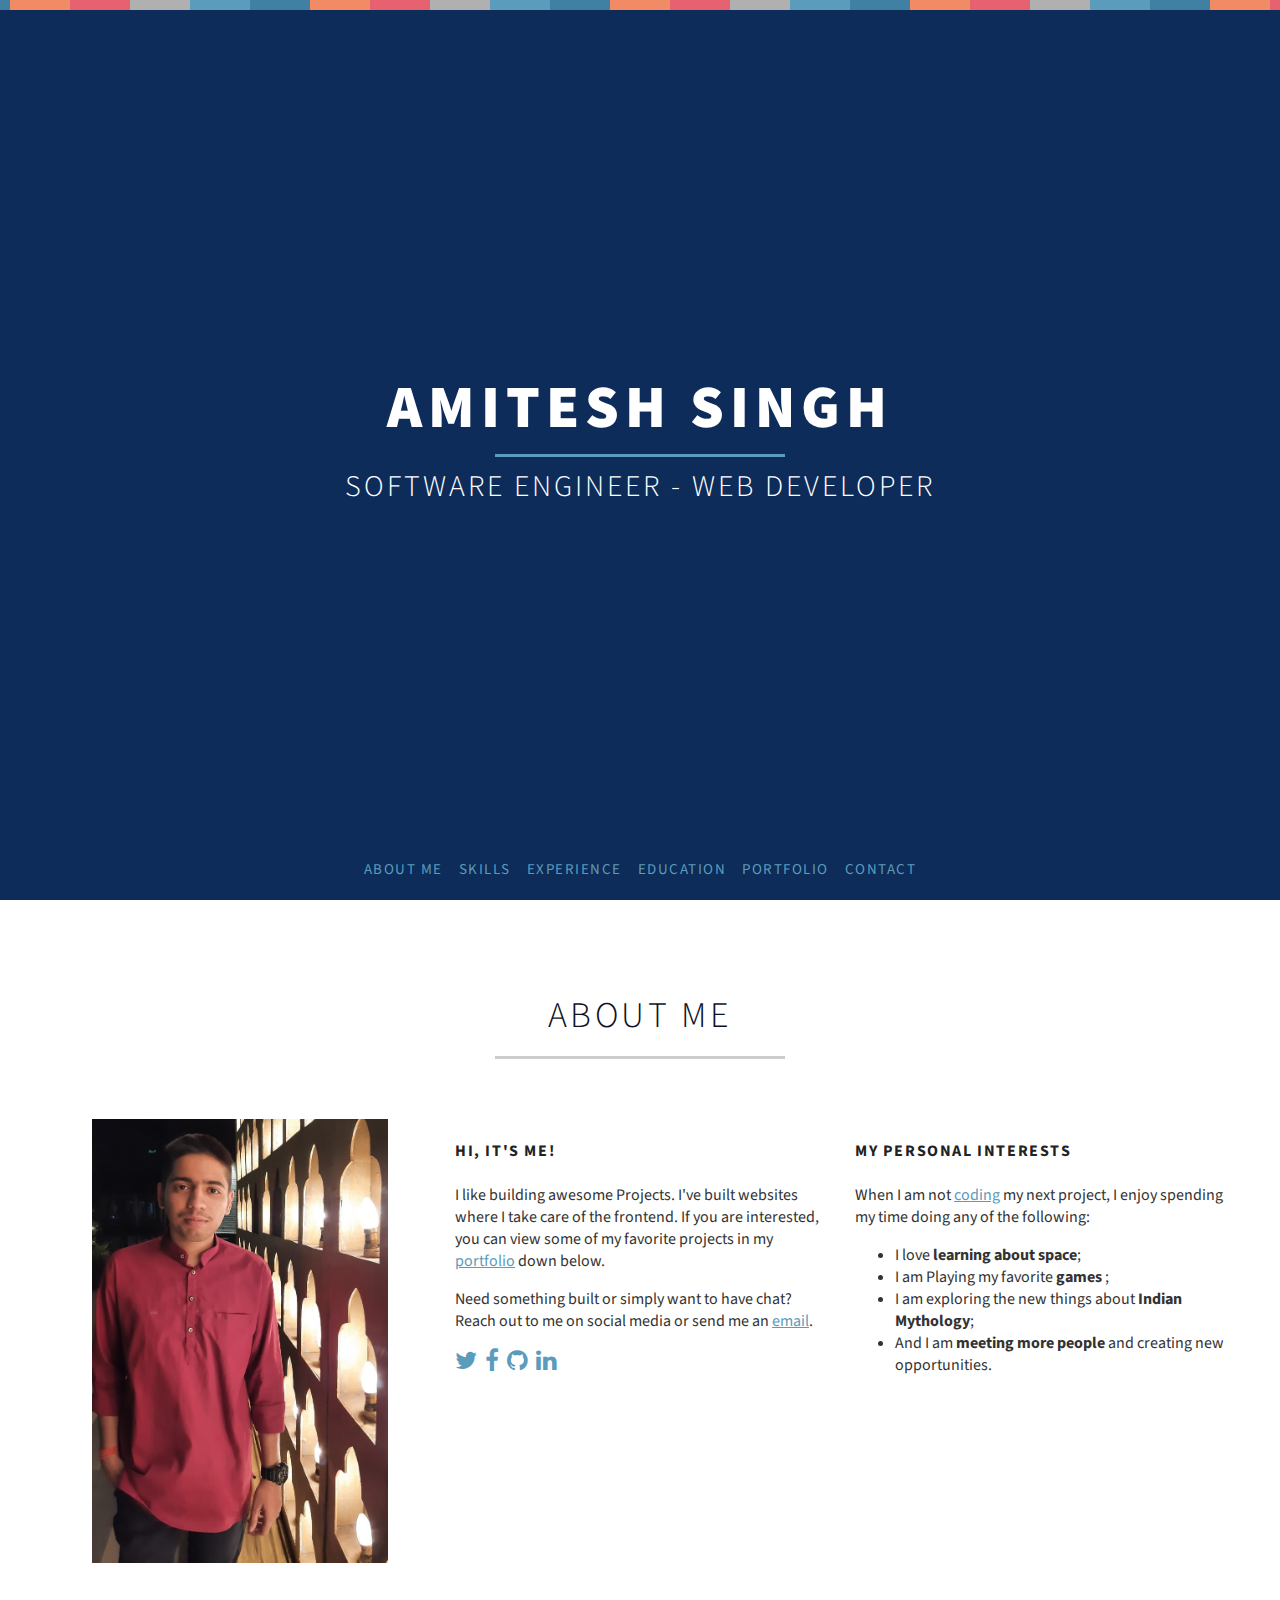
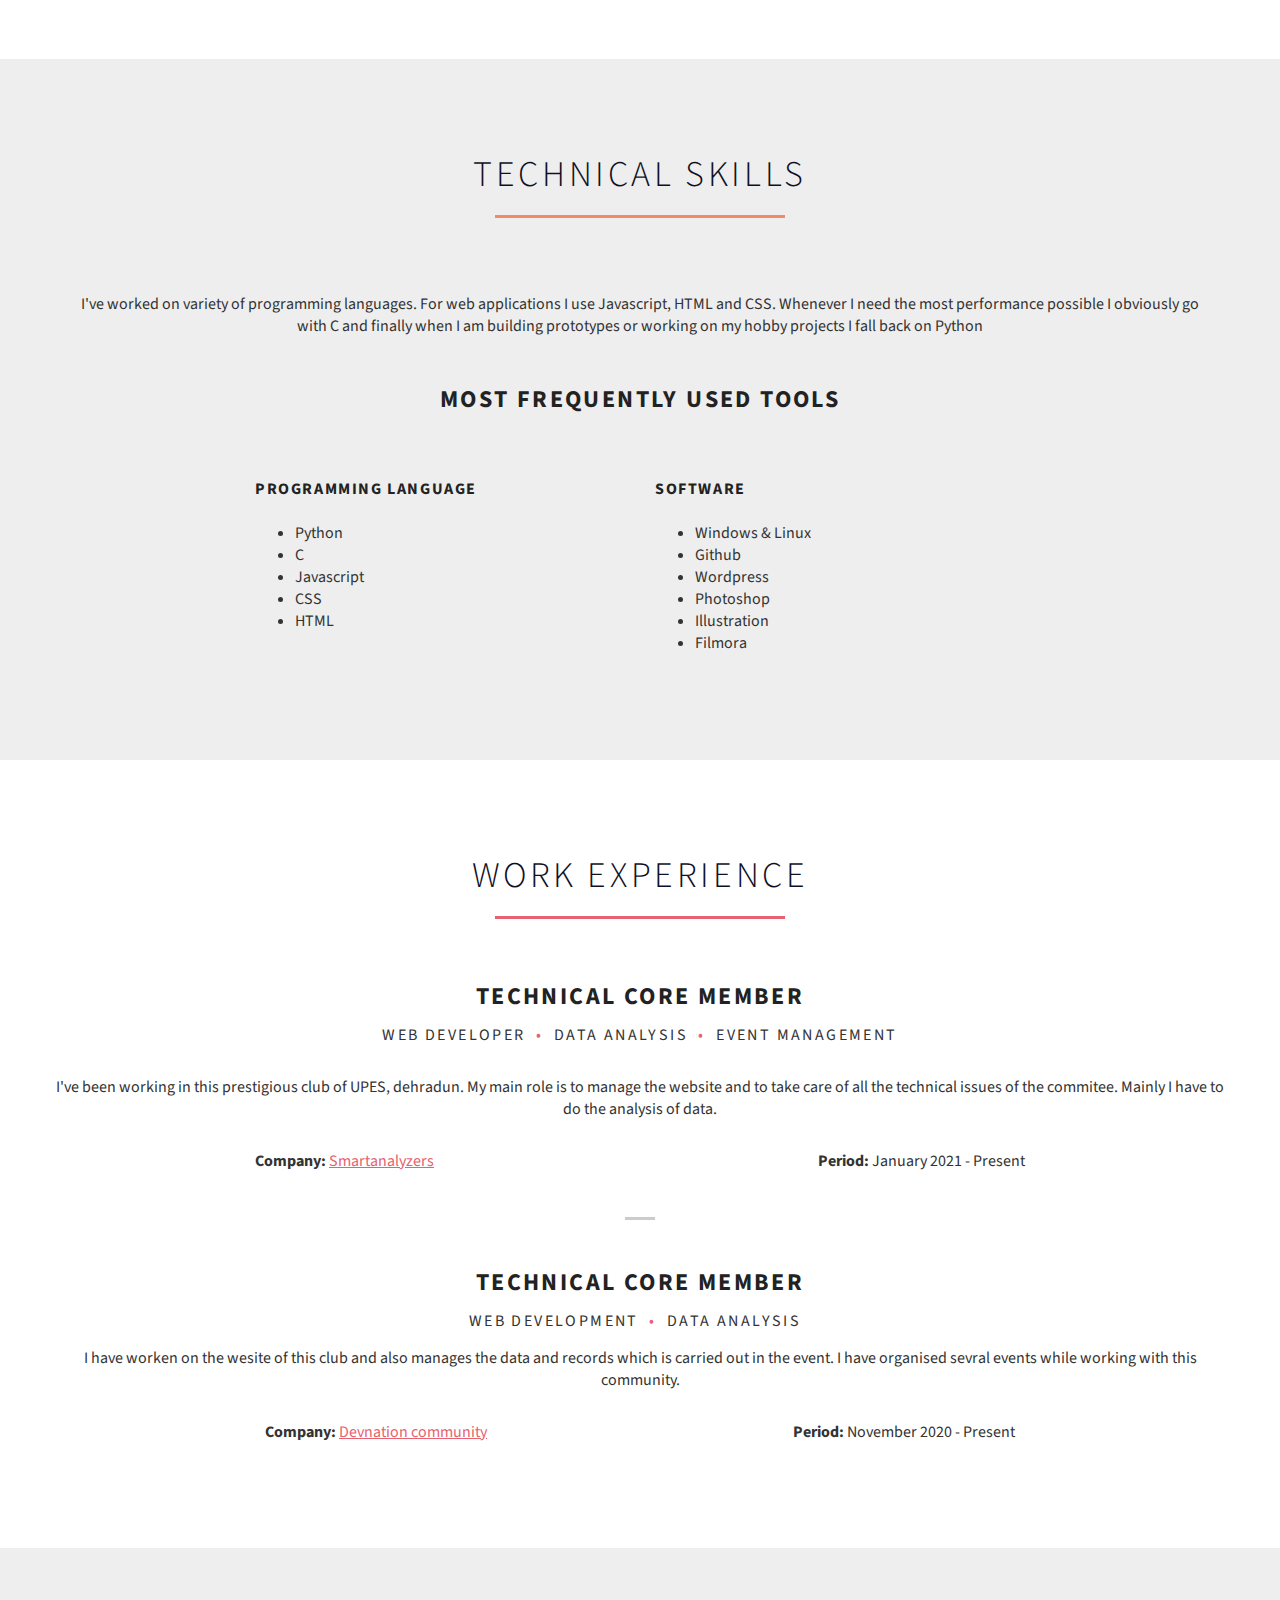
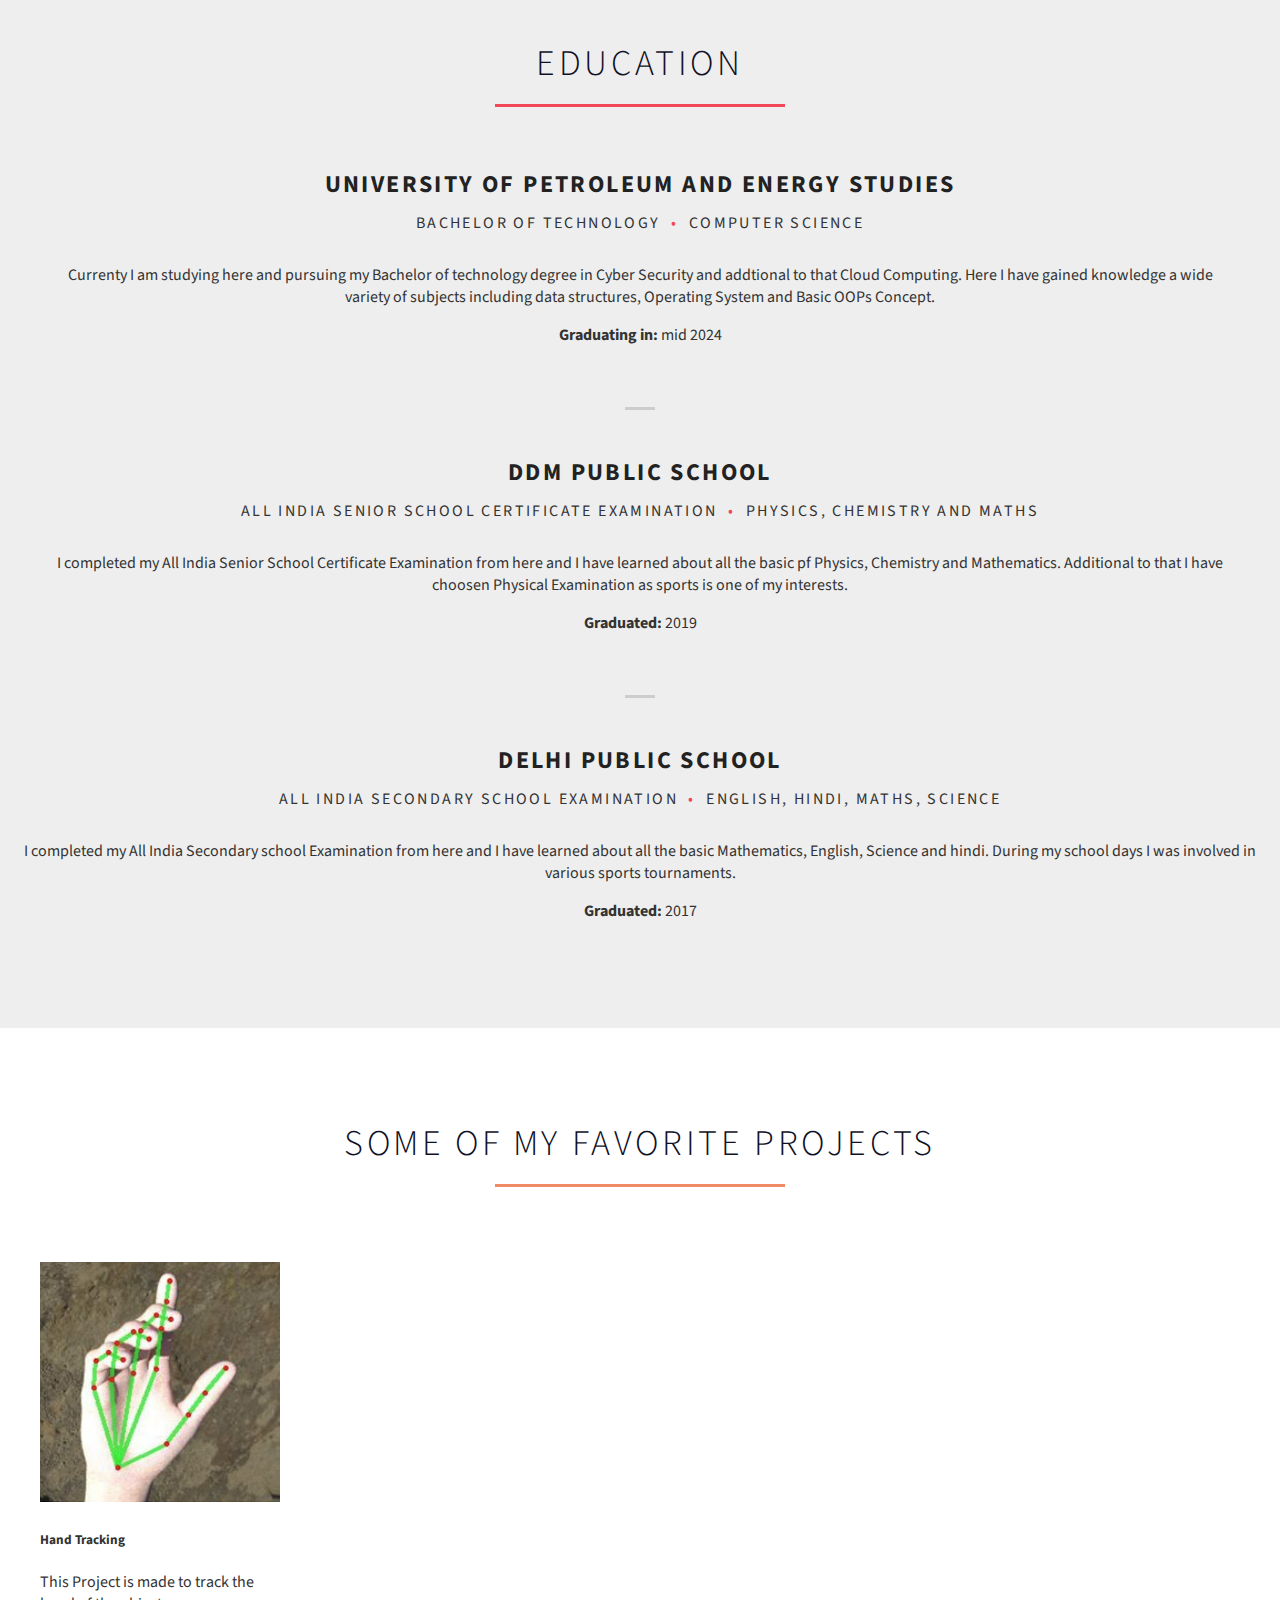
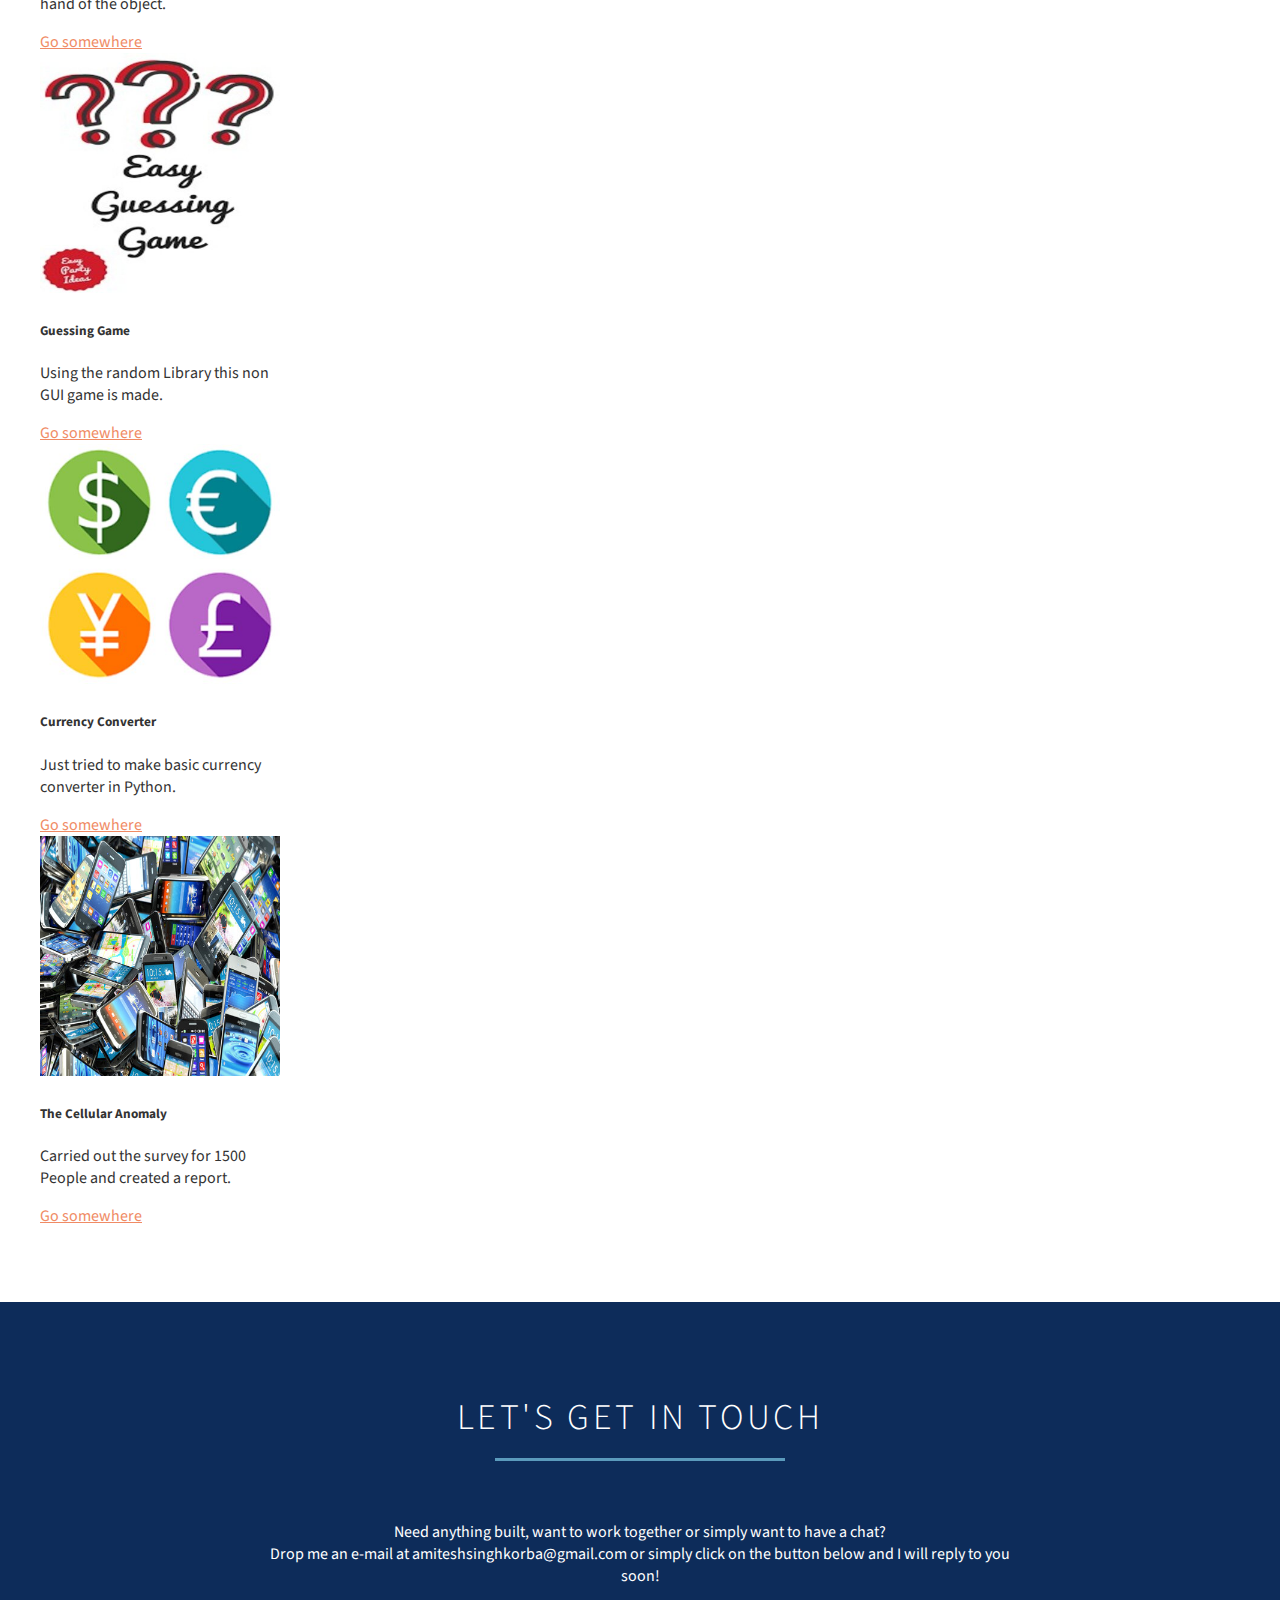
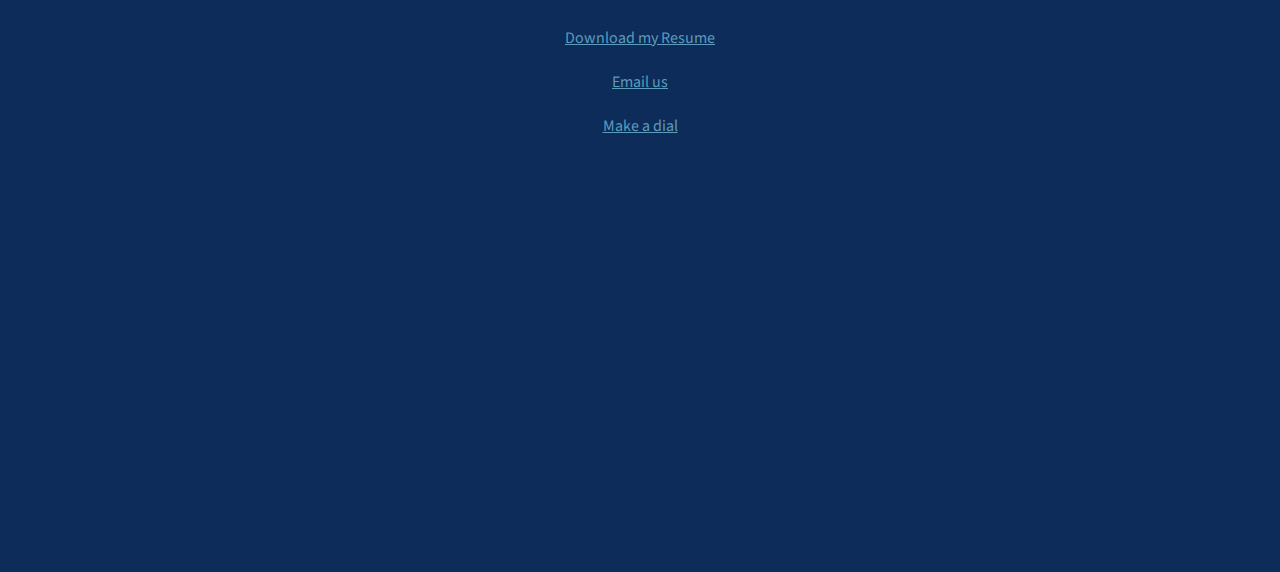
==== commit 98eb7c48: "Update index.html" ====
--- a/index.html
+++ b/index.html
@@ -175,7 +175,7 @@
 						<div class="col-2-3 col-wrap centered">
 							<div class="col-1-2 job-company"><strong>Company:</strong> <a
 									href="https://www.smartanalyzers.com/" target="_blank">Smartanalyzers</a></div>
-							<div class="col-1-2 job-period"><strong>Period:</strong> January 201 - Present</div>
+							<div class="col-1-2 job-period"><strong>Period:</strong> January 2021 - Present</div>
 						</div>
 					</div>
 					<div class="separator"></div>
